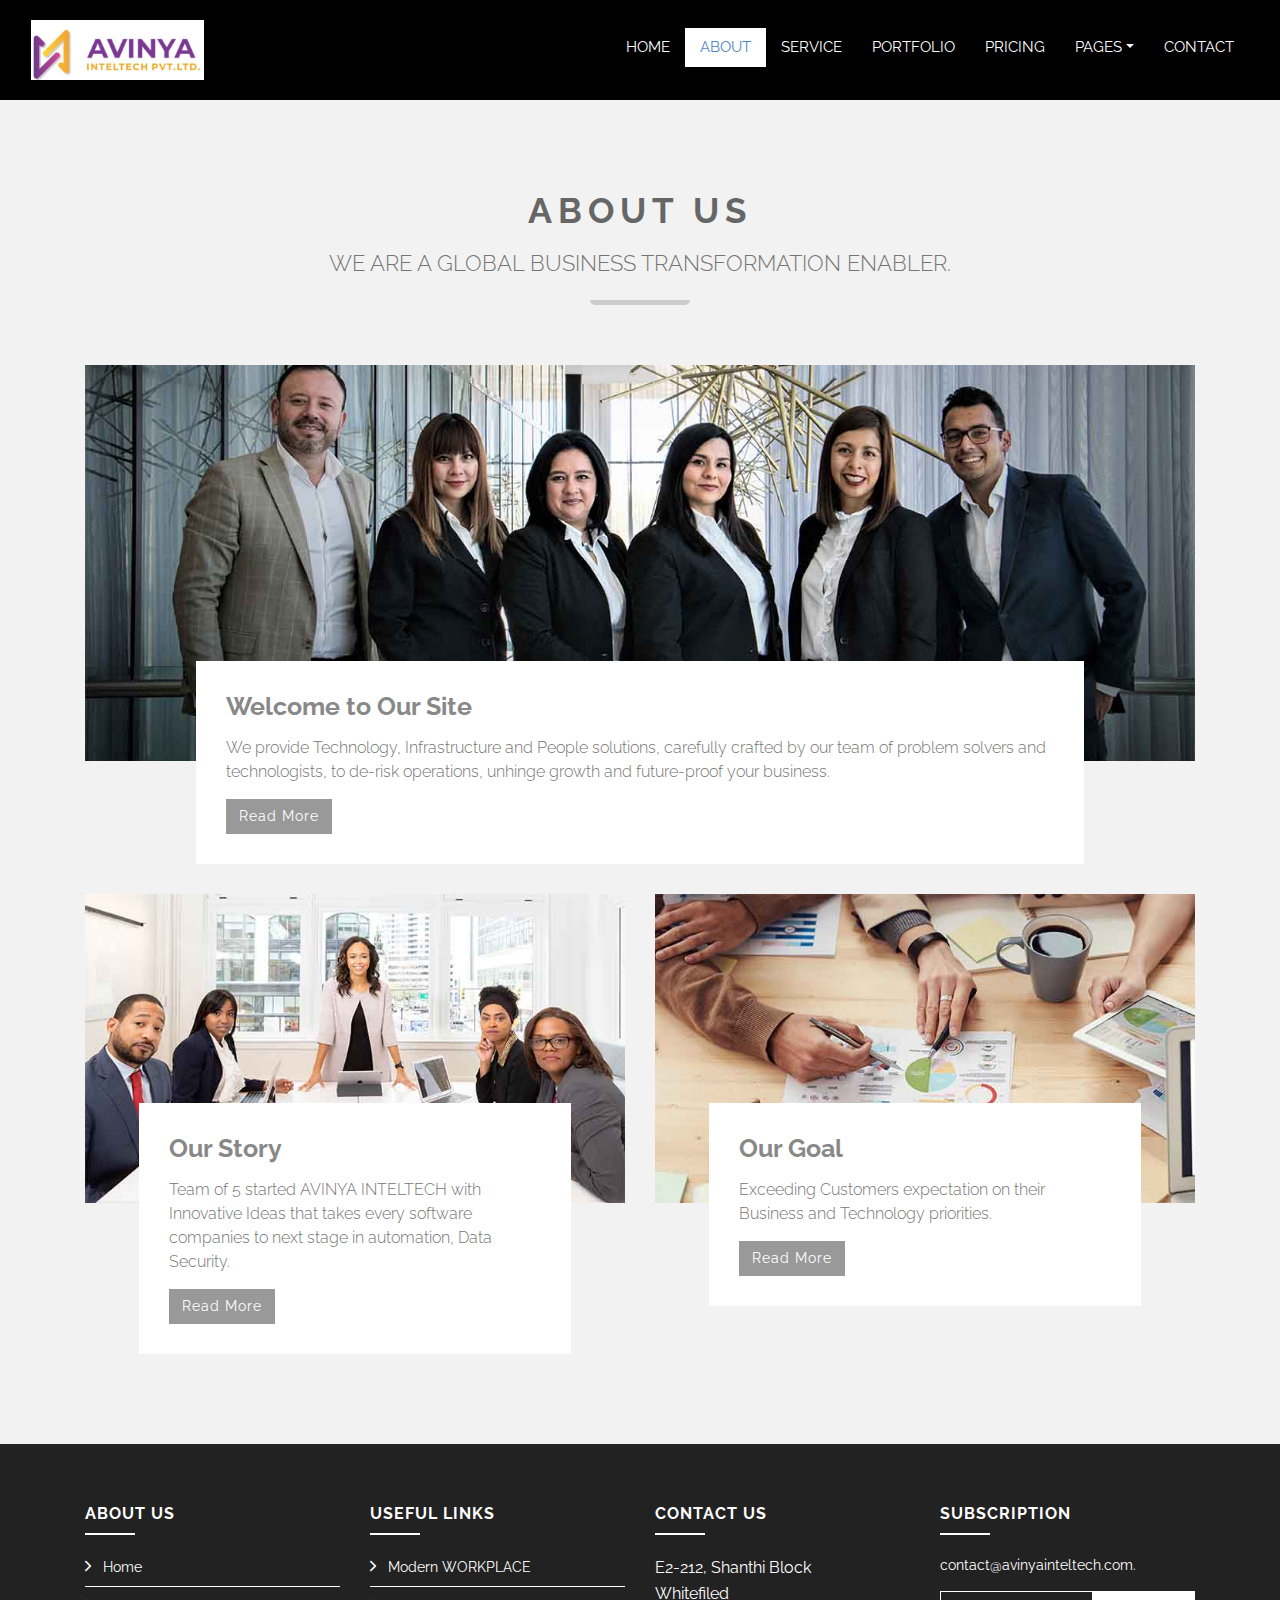
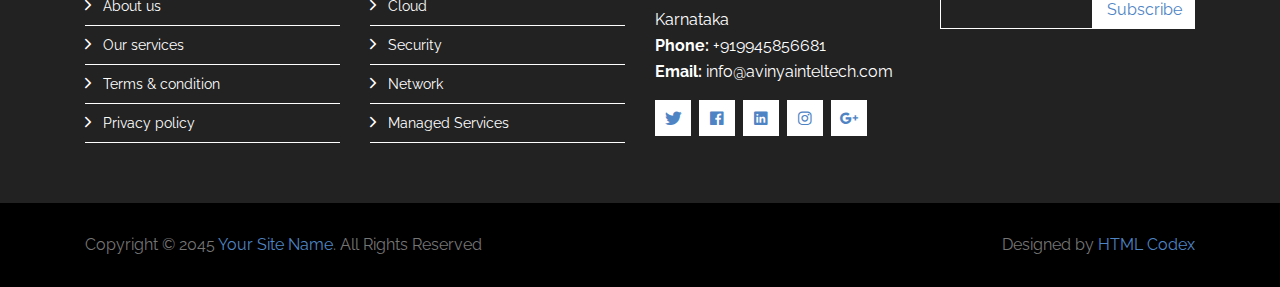
==== about.html @ 2a9d5f61 "added files" ====
<!DOCTYPE html>
<html lang="en">
    <head>
        <meta charset="utf-8">
        <title>IT Company Website Template</title>
        <meta content="width=device-width, initial-scale=1.0" name="viewport">
        <meta content="IT Company Website Template" name="keywords">
        <meta content="IT Company Website Template" name="description">

        <!-- Favicon -->
        <link href="img/favicon.ico" rel="icon">

        <!-- Google Font -->
        <link href="https://fonts.googleapis.com/css?family=Raleway:200,300,400,500,600,700,800,900&display=swap" rel="stylesheet"> 

        <!-- Libraries CSS -->
        <link href="lib/bootstrap/css/bootstrap.min.css" rel="stylesheet">
        <link href="lib/ionicons/css/ionicons.min.css" rel="stylesheet">
        <link href="lib/owlcarousel/assets/owl.carousel.min.css" rel="stylesheet">
        <link href="lib/lightbox/css/lightbox.min.css" rel="stylesheet">

        <!-- Main Stylesheet -->
        <link href="css/style.css" rel="stylesheet">
    </head>

    <body>
        <!-- Nav Start -->
        <div id="nav">
            <div class="container-fluid">
                <nav class="navbar navbar-expand-md bg-dark navbar-dark">
                    <a href="index.html" class="navbar-brand">
                        <img src="img/logo.png" alt="Logo">
                    </a>
                    <button type="button" class="navbar-toggler" data-toggle="collapse" data-target="#navbarCollapse">
                        <span class="navbar-toggler-icon"></span>
                    </button>

                    <div class="collapse navbar-collapse justify-content-between" id="navbarCollapse">
                        <div class="navbar-nav ml-auto">
                            <a href="index.html" class="nav-item nav-link">Home</a>
                            <a href="about.html" class="nav-item nav-link active">About</a>
                            <a href="service.html" class="nav-item nav-link">Service</a>
                            <a href="portfolio.html" class="nav-item nav-link">Portfolio</a>
                            <a href="pricing.html" class="nav-item nav-link">Pricing</a>
                            <div class="nav-item dropdown">
                                <a href="#" class="nav-link dropdown-toggle" data-toggle="dropdown">Pages</a>
                                <div class="dropdown-menu">
                                    <a href="skill.html" class="dropdown-item">Skills</a>
                                    <a href="team.html" class="dropdown-item">Team Members</a>
                                    <a href="review.html" class="dropdown-item">Reviews</a>
                                    <a href="client.html" class="dropdown-item">Clients</a>
                                    <a href="single.html" class="dropdown-item">Single Page</a>
                                </div>
                            </div>
                            <a href="contact.html" class="nav-item nav-link">Contact</a>
                        </div>
                    </div>
                </nav>
            </div>
        </div>
        <!-- Nav End -->

        <!-- About Start-->
        <div class="about mt-100">
            <div class="container">
                <div class="section-header">
                    <h2>About Us</h2>
                    <p>
                        WE ARE A GLOBAL BUSINESS TRANSFORMATION ENABLER.
                    </p>
                </div>
                
                <div class="row align-items-center">
                    <div class="col-md-12">
                        <div class="about-img">
                            <img src="img/about.jpg" alt="" class="img-fluid">
                        </div>
                        <div class="about-content">
                            <h2>Welcome to Our Site</h2>
                            <p>
                                We provide Technology, Infrastructure and People solutions, carefully crafted by our team of problem solvers and technologists, to de-risk operations, unhinge growth and future-proof	your business.
                            </p>
                            <a class="btn" href="#">Read More</a>
                        </div>
                    </div>
                </div>

                <div class="row">
                    <div class="col-md-6">
                        <div class="about-img">
                            <img src="img/about-story.jpg" alt="" class="img-fluid">
                        </div>
                        <div class="about-content">
                            <h2>Our Story</h2>
                            <p>
                                Team of 5 started AVINYA INTELTECH with Innovative Ideas that takes every software companies to next stage in automation, Data Security.

                            </p>
                            <a class="btn" href="#">Read More</a>
                        </div>
                    </div>
                    <div class="col-md-6">
                        <div class="about-img">
                            <img src="img/about-goal.jpg" alt="" class="img-fluid">
                        </div>
                        <div class="about-content">
                            <h2>Our Goal</h2>
                            <p>
                                Exceeding Customers expectation on their Business and Technology priorities.
                            </p>
                            <a class="btn" href="#">Read More</a>
                        </div>
                    </div>
                </div>
            </div>
        </div>
        <!-- About End -->

        <!-- Footer Start -->
        <div class="footer">
            <div class="footer-top">
                <div class="container">
                    <div class="row">
                        <div class="col-lg-3 col-md-6 footer-links">
                            <h4>About Us</h4>
                            <ul>
                                <li><i class="ion-ios-arrow-forward"></i> <a href="#">Home</a></li>
                                <li><i class="ion-ios-arrow-forward"></i> <a href="#">About us</a></li>
                                <li><i class="ion-ios-arrow-forward"></i> <a href="#">Our services</a></li>
                                <li><i class="ion-ios-arrow-forward"></i> <a href="#">Terms & condition</a></li>
                                <li><i class="ion-ios-arrow-forward"></i> <a href="#">Privacy policy</a></li>
                            </ul>
                        </div>

                        <div class="col-lg-3 col-md-6 footer-links">
                            <h4>Useful Links</h4>
                            <ul>
                                <li><i class="ion-ios-arrow-forward"></i> <a href="#">Modern WORKPLACE</a></li>
                                <li><i class="ion-ios-arrow-forward"></i> <a href="#">Cloud</a></li>
                                <li><i class="ion-ios-arrow-forward"></i> <a href="#">Security</a></li>
                                <li><i class="ion-ios-arrow-forward"></i> <a href="#">Network</a></li>
                                <li><i class="ion-ios-arrow-forward"></i> <a href="#">Managed Services</a></li>
                            </ul>
                        </div>

                        <div class="col-lg-3 col-md-6 footer-contact">
                            <h4>Contact Us</h4>
                            <p>
                                E2-212, Shanthi Block<br>
                                Whitefiled<br>
                                Karnataka <br>
                                <strong>Phone:</strong> +919945856681<br>
                                <strong>Email:</strong> info@avinyainteltech.com<br>
                            </p>

                            <div class="social-links">
                                <a href="#"><i class="ion-logo-twitter"></i></a>
                                <a href="#"><i class="ion-logo-facebook"></i></a>
                                <a href="#"><i class="ion-logo-linkedin"></i></a>
                                <a href="#"><i class="ion-logo-instagram"></i></a>
                                <a href="#"><i class="ion-logo-googleplus"></i></a>
                            </div>

                        </div>

                        <div class="col-lg-3 col-md-6 footer-newsletter">
                            <h4>Subscription</h4>
                            <p>contact@avinyainteltech.com.</p>
                            <form action="" method="post">
                                <input type="email" name="email"><input type="submit"  value="Subscribe">
                            </form>
                        </div>

                    </div>
                </div>
            </div>

            <div class="container">
                <div class="row align-items-center">
                    <div class="col-md-6 copyright">
                        Copyright &copy; 2045 <a href="">Your Site Name</a>. All Rights Reserved
                    </div>
                    <div class="col-md-6 credit">
						<!--/*** This template is free as long as you keep the footer author’s credit link/attribution link/backlink. If you'd like to use the template without the footer author’s credit link/attribution link/backlink, you can purchase the Credit Removal License from "https://htmlcodex.com/credit-removal". Thank you for your support. ***/-->
                        Designed by <a href="https://htmlcodex.com">HTML Codex</a>
                    </div>
                </div>
            </div>
        </div>
        <!-- Footer End -->

        <a href="#" class="back-to-top"><i class="ion-ios-arrow-up"></i></a>

        <!-- Libraries JS -->
        <script src="lib/jquery/jquery.min.js"></script>
        <script src="lib/jquery/jquery-migrate.min.js"></script>
        <script src="lib/bootstrap/js/bootstrap.bundle.min.js"></script>
        <script src="lib/easing/easing.min.js"></script>
        <script src="lib/waypoints/waypoints.min.js"></script>
        <script src="lib/counterup/counterup.min.js"></script>
        <script src="lib/owlcarousel/owl.carousel.min.js"></script>
        <script src="lib/lightbox/js/lightbox.min.js"></script>

        <!-- Main Javascript -->
        <script src="js/main.js"></script>

    </body>
</html>
---- css/style.css ----
/**************************************/
/************ General CSS *************/
/**************************************/
body {
    color: #757575;
    font-family: 'Raleway', sans-serif;
    background: #ffffff;
}

a {
    color: #4F84C4;
    transition: 0.3s;
}

a:hover,
a:active,
a:focus {
    color: #666666;
    outline: none;
    text-decoration: none;
}

p {
    color: #757575;
    padding: 0;
    margin: 0 0 15px 0;
}

h1,
h2,
h3,
h4,
h5,
h6 {
    font-weight: 700;
    color: #888888;
    margin: 0 0 15px 0;
    padding: 0;
}

h4,
h5,
h6 {
    font-weight: 400;
}

.mt-100 {
    margin-top: 100px;
}



/**************************************/
/********** Back to Top CSS ***********/
/**************************************/
.back-to-top {
    position: fixed;
    display: none;
    background: #4F84C4;
    color: #ffffff;
    width: 45px;
    height: 45px;
    text-align: center;
    line-height: 1;
    font-size: 44px;
    right: 15px;
    bottom: 15px;
    transition: background 0.3s;
    z-index: 9;
}

.back-to-top i {
    color: #ffffff;
}



/**************************************/
/************** Nav CSS ***************/
/**************************************/
#nav {
    position: fixed;
    top: 0;
    width: 100%;
    height: 100px;
    padding: 20px 0;
    z-index: 999;
}

#nav.nav-sticky {
    height: 70px;
    padding: 8px 0;
    box-shadow: 0 2px 5px rgba(0, 0, 0, .3);
    transition: all 0.3s;
}

#nav .navbar {
    height: 100%;
    background: transparent !important;
}

#nav .navbar-brand {
    padding: 0;
}

#nav .navbar-brand img {
    position: absolute;
    max-height: 60px;
    margin-top: -27px;
    transition: all .5s;
}

#nav.nav-sticky .navbar-brand img {
    position: absolute;
    max-height: 50px;
    margin-top: -25px;
    transition: all .5s;
}

#nav .nav-link,
#nav .nav-link:focus,
#nav .nav-link:hover,
#nav .nav-link.active {
    color: #ffffff;
}

#nav .nav-link:hover,
#nav .nav-link.active {
    color: #4F84C4;
    background: #ffffff;
    transition: none;
}

#nav .dropdown-menu {
    margin-top: 0;
    border: 0;
    border-radius: 0;
    background: #f8f9fa;
}

@media (min-width: 768px) {
    #nav,
    #nav .navbar {
        background: rgba(0, 0, 0, 1) !important;
    }
    
    #nav a.nav-link {
        padding: 8px 15px;
        font-size: 15px;
        text-transform: uppercase;
    }
}

@media (max-width: 768px) {   
    #nav,
    #nav .navbar {
        background: rgba(0, 0, 0, 1) !important;
    }
    
    #nav a.nav-link {
        padding: 5px;
    }
    
    #nav .dropdown-menu {
        box-shadow: none;
    }
    
    #nav .container-fluid {
        padding: 0;
    }
}



/**************************************/
/************* Header CSS *************/
/**************************************/
.header {
    position: relative;
    width: 100%;
    background: #ffffff;
    margin-top: 100px;
}

.header .carousel-item {
    position: relative;
    width: 100%;
    overflow: hidden;
}

.header .carousel-img {
    text-align: center;
}

.header .carousel-img img {
    max-width: 100%;
    max-height: 100%;
}

.header .carousel-content {
    padding: 30px;
    text-align: center;
}

.header .carousel-content h2 {
    color: #4F84C4;
    font-size: 45px;
    font-weight: 700;
    letter-spacing: 3px;
    text-transform: capitalize;
}

.header .carousel-content p {
    color: #353535;
    font-size: 22px;
    font-weight: 500;
    letter-spacing: 1px;
    margin-bottom: 25px;
}

.header .carousel-content .btn {
    padding: 12px 30px;
    color: #ffffff;
    border-radius: 0;
    background: #4F84C4;
}

.header .carousel-content .btn:hover {
    background: #888888;
}

.carousel-control-next i,
.carousel-control-prev i {
    color: #888888;
    font-size: 45px;
}

.carousel-indicators li {
    width: 20px;
    height: 0px;
    background: #888888;
}



/**************************************/
/******** Section Header CSS **********/
/**************************************/
.section-header {
    position: relative;
    max-width: 700px;
    margin: 0 auto 60px auto;
    padding-bottom: 25px;
}

.section-header h2 {
    color: #666666;
    font-size: 35px;
    font-weight: 700;
    text-transform: uppercase;
    letter-spacing: 6px;
    text-align: center;
}

.section-header::after {
    content: '';
    position: absolute;
    display: inline-block;
    width: 100px;
    height: 5px;
    background: #cccccc;
    border-radius: 0 0 5px 5px;
    bottom: 0;
    left: calc(50% - 50px);
}

.section-header p {
    font-size: 22px;
    font-weight: 300;
    text-align: center;
    margin: 0;
}



/**************************************/
/********* About + Single CSS *********/
/**************************************/
.about,
.single {
    position: relative;
    padding: 90px 0 60px 0;
    background: #f2f2f2;
}

.about .col-md-12,
.about .col-md-6,
.single .col-md-12,
.single .col-md-6 {
    margin-bottom: 30px;
}

.about .about-img,
.single .single-img {
    position: relative;
    overflow: hidden;
}

.about .about-img img,
.single .single-img img {
    width: 100%;
}

.about .about-content,
.single .single-content {
    position: relative;
    width: 80%;
    margin: -100px auto 0 auto;
    padding: 30px;
    background: #ffffff;
}

.about .about-content h2,
.single .single-content h2 {
    font-size: 25px;
    font-weight: 700;
}

.about .about-content p,
.single .single-content p {
    font-size: 16px;
    font-weight: 300;
}

.about .btn,
.single .btn {
    font-size: 14px;
    letter-spacing: 1px;
    color: #ffffff;
    background: #999999;
    border-radius: 0;
}

.about .btn:hover,
.single .btn:hover {
    background: #4F84C4;
}



/**************************************/
/************ Services CSS ************/
/**************************************/
.service {
    background: #ffffff;
    padding: 90px 0 60px 0;
    text-align: center;
}

.service .service-item {
    position: relative;
    width: 100%;
    text-align: center;
    margin-bottom: 30px;
}

.service .service-icon {
    position: relative;
    width: 100%;
    padding: 30px 15px;
    background: #4F84C4;
}

.service .service-icon i {
    font-size: 90px;
    line-height: 0;
    color: #ffffff;
}

.service .service-detail {
    position: relative;
    width: 100%;
    padding: 30px 15px;
    background: #f2f2f2;
}

.service .service-detail h4,
.service .service-detail h4 a {
    font-size: 18px;
    font-weight: 700;
    line-height: 24px;
    letter-spacing: 1px;
    text-transform: capitalize;
}

.service .service-detail p {
    margin: 0;
}



/**************************************/
/********* Call To Action CSS *********/
/**************************************/
.call-to-action {
    position: relative;
    padding: 90px 0;
    background: #4F84C4;
}

.call-to-action .container {
    max-width: 700px;
}

.call-to-action .section-header h2 {
    color: #ffffff;
}

.call-to-action .section-header::before {
    background: #ffffff;
}

.call-to-action .section-header p {
    color: #ffffff;
}

.call-to-action .btn {
    padding: 15px 30px;
    color: #4F84C4;
    font-weight: 700;
    font-size: 18px;
    letter-spacing: 1px;
    text-transform: uppercase;
    background: #ffffff;
    border-radius: 0;
    transition: 0.3s;
}

.call-to-action .btn:hover {
    color: #ffffff;
    background: #353535;
}



/**************************************/
/************* Pricing CSS ************/
/**************************************/
.pricing {
    background: #f2f2f2;
    padding: 90px 0 60px 0;
}

.pricing .price-content {
    position: relative;
    background: #ffffff;
    text-align: center;
    margin-bottom: 30px;
}

.pricing .price-plan {
    display: block;
    background: #353535;
    margin: 0 0 30px;
    padding: 20px 0;
}

.pricing .price-plan i {
    color: #ffffff;
    font-size: 60px;
    line-height: 80px;
}

.pricing .price-title {
    display: block;
    color: #ffffff;
    font-size: 30px;
    letter-spacing: 2px;
    margin-bottom: 10px;
}

.pricing .price-amount {
    position: relative;
    font-family: 'Arial, Helvetica', sans-serif;
    color: #ffffff;
    font-size: 60px;
    font-weight: 900;
    margin: 0;
    text-transform: uppercase;
}

.pricing .price-amount span {
    color: #ffffff;
    font-size: 22px;
    font-weight: 400;
    text-transform: lowercase;
}

.pricing .price-amount span:first-child {
    position: relative;
    top: -27px;
    left: -5px;
}

.pricing .price-date {
    color: #ffffff;
    font-size: 12px;
    margin-top: 5px;
    text-transform: uppercase;
    margin-bottom:0;
}

.pricing .price-details {
    font-size: 16px;
    list-style: none;
    text-align: left;
}

.pricing .price-details li {
    padding: 5px 0;
}

.pricing .price-details li i.ion-md-checkmark {
    color: #4F84C4;
    margin-right: 8px;
}

.pricing .price-details li i.ion-md-close {
    color: #ea4335;
    margin-right: 10px;
}

.pricing .btn {
    color: #ffffff;
    padding: 10px 30px;
    text-transform: uppercase;
    border: none;
    border-radius: 0;
}

.pricing .price-btn {
    margin-top: 10px;
    margin-bottom: 30px;
    background: #353535;
    color: #ffffff;
}

.pricing .price-btn:hover {
    background: #4F84C4;
}

.pricing .features-price-btn {
    background: #4F84C4;
}

.pricing .features-price-btn:hover {
    background: #353535;
}

.pricing .features-price .price-plan {
    background: #4F84C4;
}

.pricing .features-price .price-plan p{
    color:#FFFFFF;
}

.pricing .features-price .price-plan .price-amount, 
.pricing .features-price .price-plan .price-amount span {
    color: #ffffff;
}

.pricing .features-price .price-plan .price-title {
    color:#ffffff;
}



/**************************************/
/*********** Our Skills CSS ***********/
/**************************************/
.skills {
    position: relative;
    padding: 90px 0 60px 0;
}

.skills .skill-item {
    position: relative;
    width: 100%;
    margin-bottom: 30px;
}

.skills .skill-item h3 {
    font-size: 22px;
    font-weight: 700;
    color: #666666;
    margin-bottom: 15px;
}

.skills .skill-name {
    position: relative;
    width: 100%;
}

.skills .skill-name p {
    display: inline-block;
    margin-bottom: 5px;
    font-size: 16px;
    font-weight: 400;
}

.skills .skill-name p:last-child {
    float: right;
}

.skills .progress {
    margin-bottom: 15px;
    border-radius: 0;
}

.skills .progress .progress-bar {
    background: #4F84C4;
    border-radius: 0;
}



/**************************************/
/************ Counters CSS ************/
/**************************************/
.counters {
    position: relative;
    width: 100%;
    padding: 90px 0;
    background: #4F84C4;
}

.counters i {
    display: inline-block;
    font-size: 90px;
    line-height: 0;
    color: #ffffff;
    margin-bottom: 10px;
}

.counters h2 {
    font-family: 'Arial, Helvetica', sans-serif;
    font-size: 60px;
    font-weight: 900;
    letter-spacing: 5px;
    color: #ffffff;
}

.counters p {
    font-size: 22px;
    color: #ffffff;
}



/**************************************/
/************ Portfolio CSS ***********/
/**************************************/
.portfolio {
    position: relative;
    padding: 90px 0 60px 0;
    background: #f2f2f2;
}

.portfolio .portfolio-item {
    margin-bottom: 30px;
    overflow: hidden;
}

.portfolio .portfolio-item .portfolio-img {
    position: relative;
    background: #000000;
    overflow: hidden;
    
}

.portfolio .portfolio-item .link-preview,
.portfolio .portfolio-item .link-details {
    position: absolute;
    display: inline-block;
    padding: 5px 0;
    line-height: 1;
    text-align: center;
    width: 45px;
    height: 35px;
    background: #4F84C4;
    border: 1px solid #ffffff;
    transition: 0.3s;
    opacity: 0;
}

.portfolio .portfolio-item .link-preview i,
.portfolio .portfolio-item .link-details i {
    font-size: 22px;
    color: #ffffff;
}

.portfolio .portfolio-item .link-preview:hover,
.portfolio .portfolio-item .link-details:hover {
    background: #ffffff;
    border: 1px solid #4F84C4;
}

.portfolio .portfolio-item .link-preview:hover i,
.portfolio .portfolio-item .link-details:hover i {
    color: #353535;
}

.portfolio .portfolio-item .link-preview {
    left: 0;
    top: calc(50% - 18px);
}

.portfolio .portfolio-item .link-details {
    right: 0;
    top: calc(50% - 18px);
}

.portfolio .portfolio-item:hover .link-preview {
    opacity: 1;
    left: calc(50% - 50px);
}

.portfolio .portfolio-item:hover .link-details {
    opacity: 1;
    right: calc(50% - 50px);
}

.portfolio .portfolio-item .portfolio-info {
    position: relative;
    width: 100%;
    padding: 30px 15px;
    text-align: center;
    background: #ffffff;
}

.portfolio .portfolio-item .portfolio-info h3 {
    font-size: 18px;
    font-weight: 700;
    margin-bottom: 10px;
}

.portfolio .portfolio-item .portfolio-info p {
    margin: 0;
    font-size: 14px;
    font-weight: 300;
    text-transform: uppercase;
}



/**************************************/
/************** Team CSS **************/
/**************************************/
.team {
    position: relative;
    padding: 90px 0;
    background: #ffffff;
}

.team .team-item {
    margin-bottom: 30px;
    overflow: hidden;
}

.team .team-item .team-img {
    position: relative;
    background: #000000;
    overflow: hidden;
    
}

.team .team-item .team-social {
    position: absolute;
    display: block;
    text-align: center;
    width: 100%;
    height: 35px;
    top: 0;
    left: 0;
    transition: 0.3s;
    opacity: 0;
}

.team .team-item .team-social a {
    display: inline-block;
    padding: 5px 0;
    line-height: 1;
    text-align: center;
    width: 35px;
    height: 35px;
    background: #4F84C4;
    border: 1px solid #ffffff;
}

.team .team-item .team-social a i {
    font-size: 22px;
    color: #ffffff;
}

.team .team-item .team-social a:hover {
    background: #ffffff;
    border: 1px solid #4F84C4;
}

.team .team-item .team-social a:hover i {
    color: #353535;
}

.team .team-item:hover .team-social {
    opacity: 1;
    top: calc(50% - 18px);
}

.team .team-item .team-info {
    position: relative;
    width: 100%;
    padding: 30px 15px;
    text-align: center;
    background: #f2f2f2;
}

.team .team-item .team-info h3 {
    font-size: 18px;
    font-weight: 700;
    margin-bottom: 10px;
}

.team .team-item .team-info p {
    margin: 0;
    font-size: 14px;
    font-weight: 300;
    text-transform: uppercase;
}



/**************************************/
/*********** Testimonials CSS *********/
/**************************************/
.testimonials {
    position: relative;
    padding: 90px 0 60px 0;
    background: #f2f2f2;
}

.testimonials .testimonial-item {
    position: relative;
    margin: 0 15px 30px 15px;
    background: #ffffff;
}

.testimonials .testimonial-img {
    position: relative;
    background: #800080;
    overflow: hidden;
}

.testimonials .testimonial-text {
    position: relative;
    width: 100%;
    padding: 30px 15px;
    text-align: center;
    background: #ffffff;
}

.testimonials .testimonial-text h3 {
    font-size: 18px;
    font-weight: 700;
    margin-bottom: 10px;
}

.testimonials .testimonial-text h4 {
    font-size: 12px;
    font-weight: 300;
    text-transform: uppercase;
}

.testimonials .testimonial-text p {
    margin: 0;
    font-size: 16px;
    font-weight: 300;
}

.testimonials .owl-nav,
.testimonials .owl-dots {
    margin-top: 5px;
    text-align: center;
}

.testimonials .owl-dot {
    display: inline-block;
    margin: 0 5px;
    width: 12px;
    height: 12px;
    border-radius: 50%;
    background-color: #dddddd;
}

.testimonials .owl-dot.active {
    background-color: #4F84C4;
}

@media (max-width: 575px) {
    .testimonials .testimonial-text {
        padding: 25px;
    }
}



/**************************************/
/************* Clients CSS ************/
/**************************************/
.clients {
    position: relative;
    padding: 90px 0;
}

.clients .section-header p {
    padding-bottom: 10px;
}

.clients img {
    max-width: 100%;
    opacity: 1;
    transition: 0.3s;
    padding: 15px 0;
}

.clients img:hover {
    opacity: .5;
}

.clients .owl-nav,
.clients .owl-dots {
    margin-top: 5px;
    text-align: center;
}

.clients .owl-dot {
    display: inline-block;
    margin: 0 5px;
    width: 12px;
    height: 12px;
    border-radius: 50%;
    background-color: #ddd;
}

.clients .owl-dot.active {
    background-color: #4F84C4;
}



/**************************************/
/************* Contact CSS ************/
/**************************************/
.contact {
    position: relative;
    padding: 90px 0;
    background: #f2f2f2;
}

.contact .container {
    max-width: 900px;
}

.contact .container .col-md-6 {
    padding: 0;
    background: #ffffff;
}

.contact .form {
    background: #ffffff;
    padding: 30px;
    color: #353535;
}

.contact .form input,
.contact .form textarea {
    padding: 10px 0;
    border-color: #dddddd transparent #dddddd transparent;
    border-radius: 0;
    box-shadow: none;
    font-size: 15px;
}

.contact .form input:focus,
.contact .form textarea:focus {
    border-color: #4F84C4 transparent #4F84C4 transparent;
}

.contact .form button[type="submit"] {
    color: #ffffff;
    background: #888888;
    border-radius: 0;
}

.contact .form button[type="submit"]:hover {
    background: #4F84C4;
}

.contact .map {
    position: relative;
    background: #ffffff;
}

.contact .map iframe {
    width: 100%;
    height: 375px;
    margin-bottom: -7px;
}



/**************************************/
/************* Footer CSS *************/
/**************************************/
.footer {
    position: relative;
    padding: 0 0 30px 0;
    background: #000000;
}

.footer .footer-top {
    background: #222222;
    padding: 60px 0 30px 0;
}

.footer .footer-top .footer-info,
.footer .footer-top .footer-links,
.footer .footer-top .footer-contact,
.footer .footer-top .footer-newsletter {
    margin-bottom: 30px;
}

.footer .footer-top .social-links a {
    font-size: 18px;
    display: inline-block;
    background: #ffffff;
    color: #4F84C4;
    line-height: 1;
    padding: 9px 0;
    margin-right: 4px;
    text-align: center;
    width: 36px;
    height: 36px;
    transition: 0.3s;
}

.footer .footer-top .social-links a:hover {
    background: #4F84C4;
    color: #ffffff;
}

.footer .footer-top h4 {
    font-size: 16px;
    font-weight: 700;
    color: #ffffff;
    text-transform: uppercase;
    position: relative;
    padding-bottom: 12px;
    margin-bottom: 20px;
    letter-spacing: 1px;
}

.footer .footer-top h4::before {
    content: '';
    position: absolute;
    left: 0;
    bottom: 0;
    height: 0;
    width: 50px;
    border-bottom: 2px solid #ffffff;
}

.footer .footer-top .footer-links ul {
    list-style: none;
    padding: 0;
    margin: 0;
}

.footer .footer-top .footer-links ul i {
    padding-right: 8px;
    color: #ffffff;
    font-size: 16px;
}

.footer .footer-top .footer-links ul li {
    border-bottom: 1px solid #ffffff;
    padding: 7px 0;
}

.footer .footer-top .footer-links ul li:first-child {
    padding-top: 0;
}

.footer .footer-top .footer-links ul a {
    font-size: 14px;
    color: #ffffff;
}

.footer .footer-top .footer-links ul a:hover {
    color: #4F84C4;
}

.footer .footer-top .footer-contact p {
    color: #ffffff;
    line-height: 26px;
}

.footer .footer-top .footer-newsletter input[type="email"] {
    padding: 6px 8px;
    width: 60%;
    border: 1px solid #ffffff;
    background: transparent;
    color: #ffffff;
}

.footer .footer-top .footer-newsletter input[type="submit"] {
    border: 0;
    width: 40%;
    padding: 6px 0;
    text-align: center;
    color: #4F84C4;
    border: 1px solid #ffffff;
    background: #ffffff;
    transition: 0.3s;
    cursor: pointer;
}

.footer .footer-top .footer-newsletter input[type="submit"]:hover {
    color: #ffffff;
    background: #4F84C4;
    border: 1px solid #4F84C4;
}

.footer .footer-top .footer-newsletter p {
    color: #ffffff;
    font-size: 14px;
}

.footer .credit,
.footer .copyright {
    text-align: center;
    padding-top: 30px;
}

@media (min-width: 768px) {
    .footer .credit {
        text-align: right;
    }
    
    .footer .copyright {
        text-align: left;
    }
}
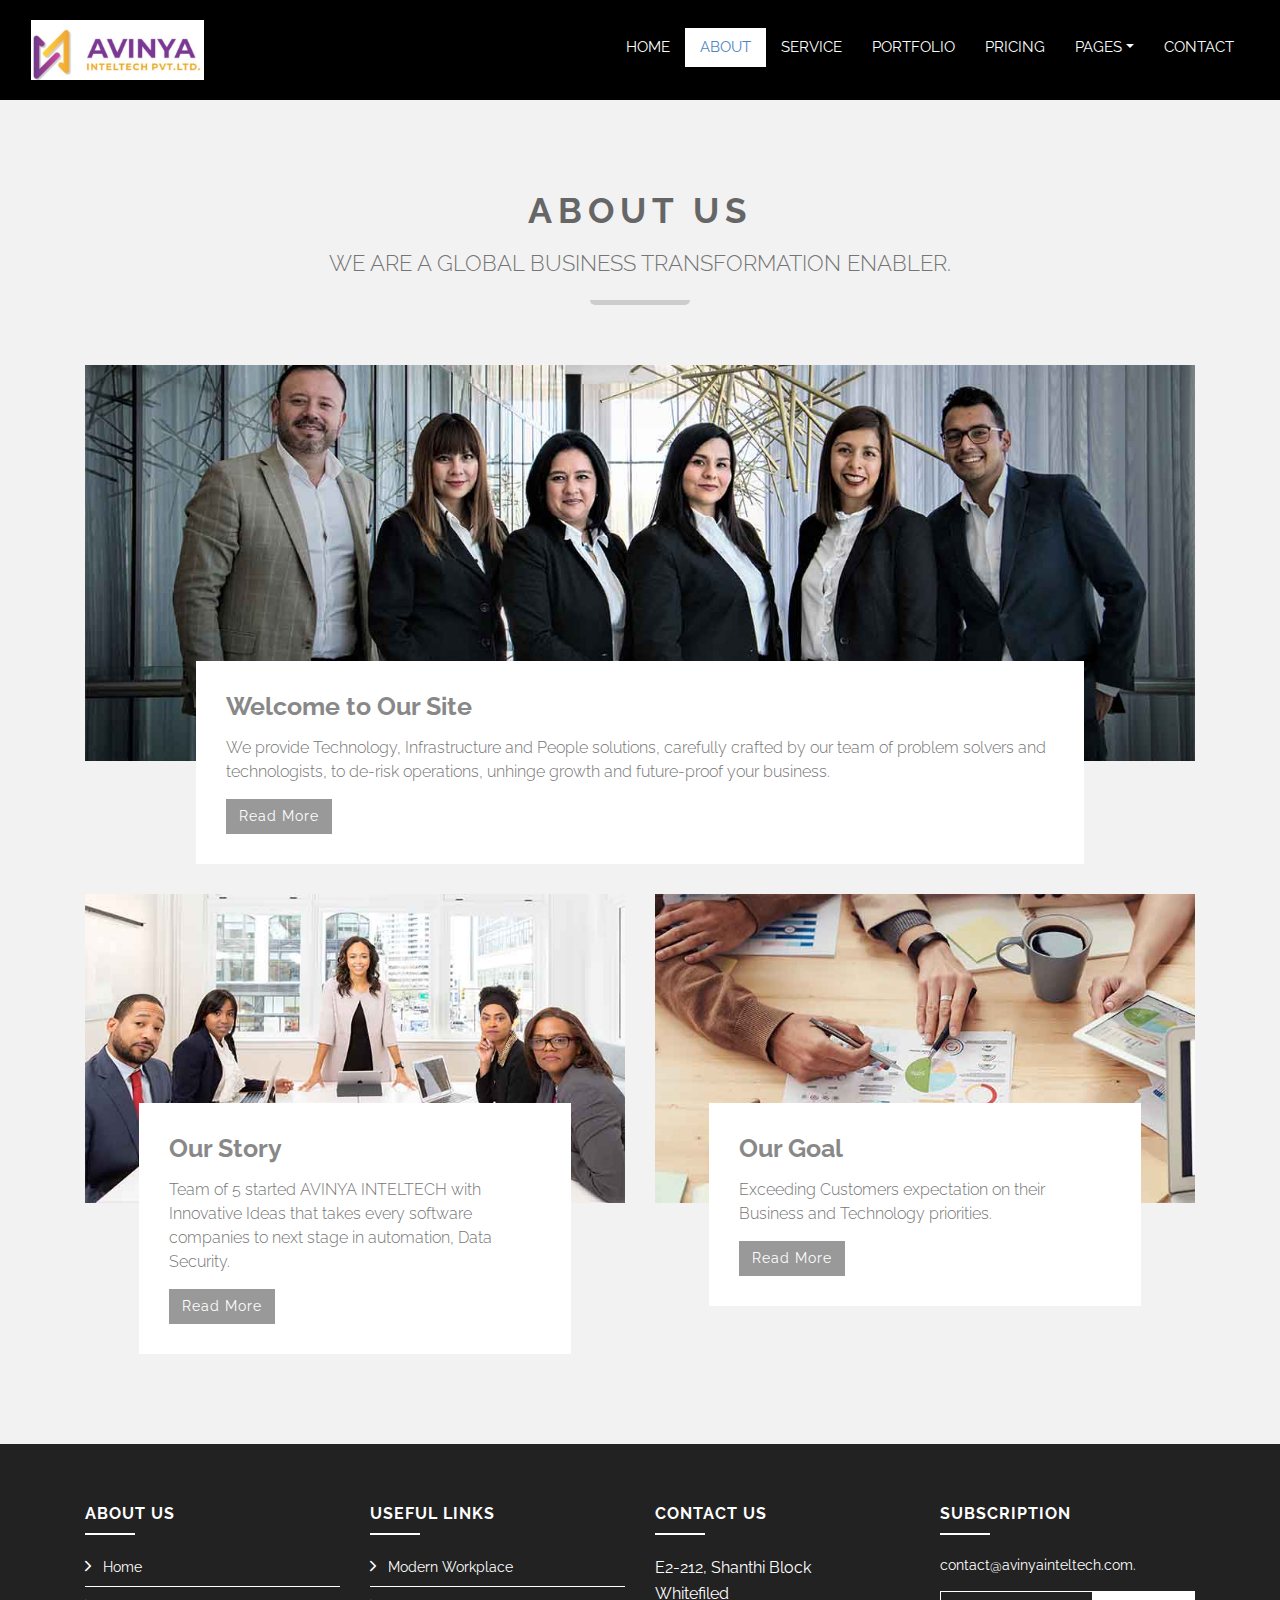
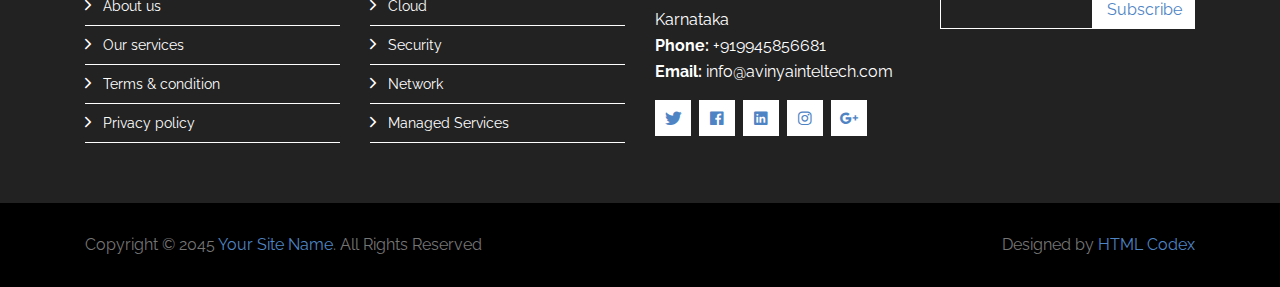
==== commit 35d626cd: "Update about.html" ====
--- a/about.html
+++ b/about.html
@@ -2,10 +2,10 @@
 <html lang="en">
     <head>
         <meta charset="utf-8">
-        <title>IT Company Website Template</title>
+        <title>AVINYA</title>
         <meta content="width=device-width, initial-scale=1.0" name="viewport">
-        <meta content="IT Company Website Template" name="keywords">
-        <meta content="IT Company Website Template" name="description">
+        <meta content="AVINYA" name="keywords">
+        <meta content="AVINYA" name="description">
 
         <!-- Favicon -->
         <link href="img/favicon.ico" rel="icon">
@@ -135,7 +135,7 @@
                         <div class="col-lg-3 col-md-6 footer-links">
                             <h4>Useful Links</h4>
                             <ul>
-                                <li><i class="ion-ios-arrow-forward"></i> <a href="#">Modern WORKPLACE</a></li>
+                                <li><i class="ion-ios-arrow-forward"></i> <a href="#">Modern Workplace</a></li>
                                 <li><i class="ion-ios-arrow-forward"></i> <a href="#">Cloud</a></li>
                                 <li><i class="ion-ios-arrow-forward"></i> <a href="#">Security</a></li>
                                 <li><i class="ion-ios-arrow-forward"></i> <a href="#">Network</a></li>
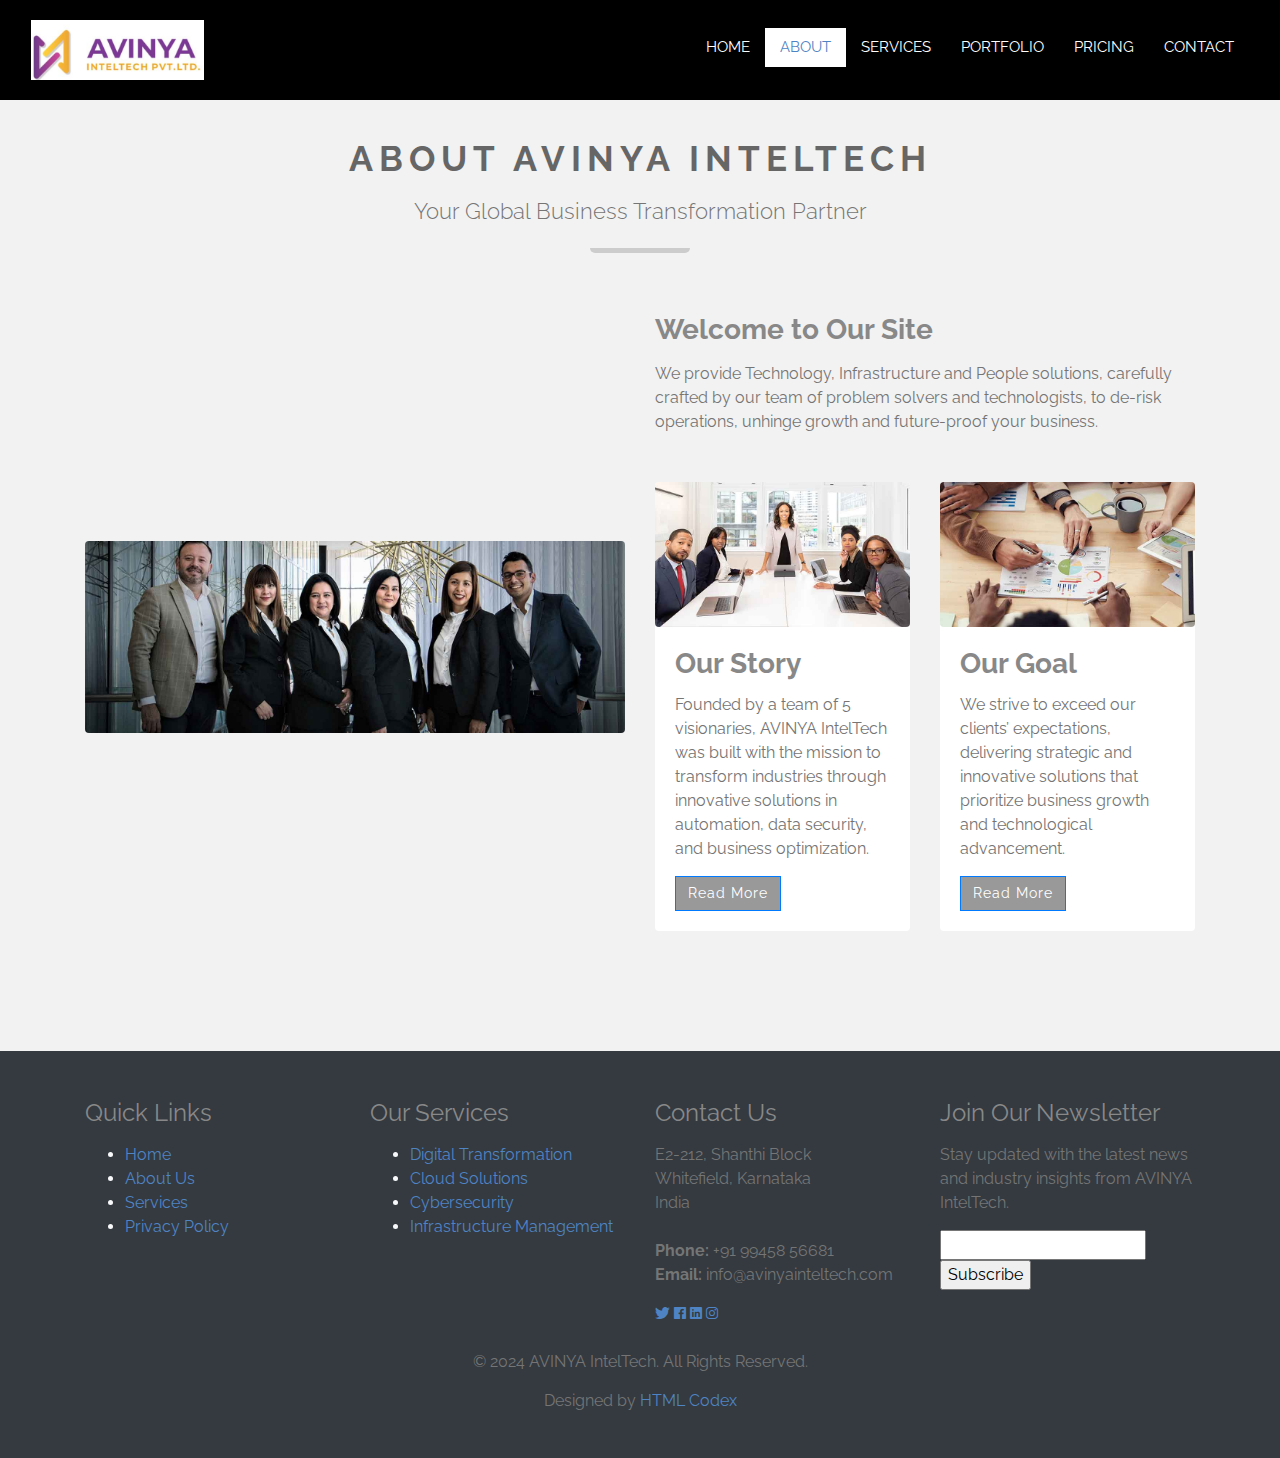
==== commit 0ff41599: "Update about.html" ====
--- a/about.html
+++ b/about.html
@@ -2,16 +2,16 @@
 <html lang="en">
     <head>
         <meta charset="utf-8">
-        <title>AVINYA</title>
+        <title>AVINYA IntelTech</title>
         <meta content="width=device-width, initial-scale=1.0" name="viewport">
-        <meta content="AVINYA" name="keywords">
-        <meta content="AVINYA" name="description">
+        <meta content="AVINYA IntelTech, Business Transformation, Automation" name="keywords">
+        <meta content="We provide cutting-edge solutions in technology, infrastructure, and business transformation." name="description">
 
         <!-- Favicon -->
         <link href="img/favicon.ico" rel="icon">
 
-        <!-- Google Font -->
-        <link href="https://fonts.googleapis.com/css?family=Raleway:200,300,400,500,600,700,800,900&display=swap" rel="stylesheet"> 
+        <!-- Google Fonts -->
+        <link href="https://fonts.googleapis.com/css2?family=Raleway:wght@300;400;600;700&display=swap" rel="stylesheet">
 
         <!-- Libraries CSS -->
         <link href="lib/bootstrap/css/bootstrap.min.css" rel="stylesheet">
@@ -24,185 +24,146 @@
     </head>
 
     <body>
-        <!-- Nav Start -->
+        <!-- Navigation Start -->
         <div id="nav">
             <div class="container-fluid">
-                <nav class="navbar navbar-expand-md bg-dark navbar-dark">
+                <nav class="navbar navbar-expand-md navbar-dark bg-dark">
                     <a href="index.html" class="navbar-brand">
-                        <img src="img/logo.png" alt="Logo">
+                        <img src="img/logo.png" alt="AVINYA IntelTech" class="logo">
                     </a>
-                    <button type="button" class="navbar-toggler" data-toggle="collapse" data-target="#navbarCollapse">
+                    <button class="navbar-toggler" type="button" data-toggle="collapse" data-target="#navbarCollapse">
                         <span class="navbar-toggler-icon"></span>
                     </button>
 
-                    <div class="collapse navbar-collapse justify-content-between" id="navbarCollapse">
-                        <div class="navbar-nav ml-auto">
-                            <a href="index.html" class="nav-item nav-link">Home</a>
-                            <a href="about.html" class="nav-item nav-link active">About</a>
-                            <a href="service.html" class="nav-item nav-link">Service</a>
-                            <a href="portfolio.html" class="nav-item nav-link">Portfolio</a>
-                            <a href="pricing.html" class="nav-item nav-link">Pricing</a>
-                            <div class="nav-item dropdown">
-                                <a href="#" class="nav-link dropdown-toggle" data-toggle="dropdown">Pages</a>
-                                <div class="dropdown-menu">
-                                    <a href="skill.html" class="dropdown-item">Skills</a>
-                                    <a href="team.html" class="dropdown-item">Team Members</a>
-                                    <a href="review.html" class="dropdown-item">Reviews</a>
-                                    <a href="client.html" class="dropdown-item">Clients</a>
-                                    <a href="single.html" class="dropdown-item">Single Page</a>
-                                </div>
-                            </div>
-                            <a href="contact.html" class="nav-item nav-link">Contact</a>
-                        </div>
+                    <div class="collapse navbar-collapse justify-content-end" id="navbarCollapse">
+                        <ul class="navbar-nav">
+                            <li class="nav-item"><a href="index.html" class="nav-link">Home</a></li>
+                            <li class="nav-item"><a href="about.html" class="nav-link active">About</a></li>
+                            <li class="nav-item"><a href="services.html" class="nav-link">Services</a></li>
+                            <li class="nav-item"><a href="portfolio.html" class="nav-link">Portfolio</a></li>
+                            <li class="nav-item"><a href="pricing.html" class="nav-link">Pricing</a></li>
+                            <li class="nav-item"><a href="contact.html" class="nav-link">Contact</a></li>
+                        </ul>
                     </div>
                 </nav>
             </div>
         </div>
-        <!-- Nav End -->
+        <!-- Navigation End -->
 
-        <!-- About Start-->
-        <div class="about mt-100">
+        <!-- About Section Start -->
+        <section id="about" class="about mt-5">
             <div class="container">
-                <div class="section-header">
-                    <h2>About Us</h2>
-                    <p>
-                        WE ARE A GLOBAL BUSINESS TRANSFORMATION ENABLER.
-                    </p>
+                <div class="section-header text-center">
+                    <h2 class="section-title">About AVINYA IntelTech</h2>
+                    <p>Your Global Business Transformation Partner</p>
                 </div>
-                
+
                 <div class="row align-items-center">
-                    <div class="col-md-12">
-                        <div class="about-img">
-                            <img src="img/about.jpg" alt="" class="img-fluid">
-                        </div>
-                        <div class="about-content">
-                            <h2>Welcome to Our Site</h2>
-                            <p>
-                                We provide Technology, Infrastructure and People solutions, carefully crafted by our team of problem solvers and technologists, to de-risk operations, unhinge growth and future-proof	your business.
-                            </p>
-                            <a class="btn" href="#">Read More</a>
+                    <div class="col-md-6">
+                        <img src="img/about.jpg" alt="About Us" class="img-fluid rounded">
+                    </div>
+                    <div class="col-md-6">
+                        <h3>Welcome to Our Site</h3>
+                        <p>
+                             We provide Technology, Infrastructure and People solutions, carefully crafted by our team of problem solvers and technologists, to de-risk operations, unhinge growth and future-proof	your business.
+
+            <div class="row mt-5">
+                <div class="col-md-6">
+                    <div class="card border-0">
+                        <img src="img/about-story.jpg" class="card-img-top img-fluid rounded" alt="Our Story">
+                        <div class="card-body">
+                            <h3 class="card-title">Our Story</h3>
+                            <p class="card-text">Founded by a team of 5 visionaries, AVINYA IntelTech was built with the mission to transform industries through innovative solutions in automation, data security, and business optimization.</p>
+                            <a class="btn btn-outline-primary" href="#">Read More</a>
                         </div>
                     </div>
                 </div>
-
-                <div class="row">
-                    <div class="col-md-6">
-                        <div class="about-img">
-                            <img src="img/about-story.jpg" alt="" class="img-fluid">
-                        </div>
-                        <div class="about-content">
-                            <h2>Our Story</h2>
-                            <p>
-                                Team of 5 started AVINYA INTELTECH with Innovative Ideas that takes every software companies to next stage in automation, Data Security.
-
-                            </p>
-                            <a class="btn" href="#">Read More</a>
-                        </div>
-                    </div>
-                    <div class="col-md-6">
-                        <div class="about-img">
-                            <img src="img/about-goal.jpg" alt="" class="img-fluid">
-                        </div>
-                        <div class="about-content">
-                            <h2>Our Goal</h2>
-                            <p>
-                                Exceeding Customers expectation on their Business and Technology priorities.
-                            </p>
-                            <a class="btn" href="#">Read More</a>
+                <div class="col-md-6">
+                    <div class="card border-0">
+                        <img src="img/about-goal.jpg" class="card-img-top img-fluid rounded" alt="Our Goal">
+                        <div class="card-body">
+                            <h3 class="card-title">Our Goal</h3>
+                            <p class="card-text">We strive to exceed our clients’ expectations, delivering strategic and innovative solutions that prioritize business growth and technological advancement.</p>
+                            <a class="btn btn-outline-primary" href="#">Read More</a>
                         </div>
                     </div>
                 </div>
             </div>
         </div>
-        <!-- About End -->
+    </section>
+    <!-- About Section End -->
 
-        <!-- Footer Start -->
-        <div class="footer">
-            <div class="footer-top">
-                <div class="container">
-                    <div class="row">
-                        <div class="col-lg-3 col-md-6 footer-links">
-                            <h4>About Us</h4>
-                            <ul>
-                                <li><i class="ion-ios-arrow-forward"></i> <a href="#">Home</a></li>
-                                <li><i class="ion-ios-arrow-forward"></i> <a href="#">About us</a></li>
-                                <li><i class="ion-ios-arrow-forward"></i> <a href="#">Our services</a></li>
-                                <li><i class="ion-ios-arrow-forward"></i> <a href="#">Terms & condition</a></li>
-                                <li><i class="ion-ios-arrow-forward"></i> <a href="#">Privacy policy</a></li>
-                            </ul>
-                        </div>
+    <!-- Footer Start -->
+    <footer class="footer bg-dark text-light pt-5">
+        <div class="container">
+            <div class="row">
+                <div class="col-lg-3 col-md-6 footer-links">
+                    <h4>Quick Links</h4>
+                    <ul>
+                        <li><a href="#">Home</a></li>
+                        <li><a href="#">About Us</a></li>
+                        <li><a href="#">Services</a></li>
+                        <li><a href="#">Privacy Policy</a></li>
+                    </ul>
+                </div>
 
-                        <div class="col-lg-3 col-md-6 footer-links">
-                            <h4>Useful Links</h4>
-                            <ul>
-                                <li><i class="ion-ios-arrow-forward"></i> <a href="#">Modern Workplace</a></li>
-                                <li><i class="ion-ios-arrow-forward"></i> <a href="#">Cloud</a></li>
-                                <li><i class="ion-ios-arrow-forward"></i> <a href="#">Security</a></li>
-                                <li><i class="ion-ios-arrow-forward"></i> <a href="#">Network</a></li>
-                                <li><i class="ion-ios-arrow-forward"></i> <a href="#">Managed Services</a></li>
-                            </ul>
-                        </div>
+                <div class="col-lg-3 col-md-6 footer-links">
+                    <h4>Our Services</h4>
+                    <ul>
+                        <li><a href="#">Digital Transformation</a></li>
+                        <li><a href="#">Cloud Solutions</a></li>
+                        <li><a href="#">Cybersecurity</a></li>
+                        <li><a href="#">Infrastructure Management</a></li>
+                    </ul>
+                </div>
 
-                        <div class="col-lg-3 col-md-6 footer-contact">
-                            <h4>Contact Us</h4>
-                            <p>
-                                E2-212, Shanthi Block<br>
-                                Whitefiled<br>
-                                Karnataka <br>
-                                <strong>Phone:</strong> +919945856681<br>
-                                <strong>Email:</strong> info@avinyainteltech.com<br>
-                            </p>
+                <div class="col-lg-3 col-md-6 footer-contact">
+                    <h4>Contact Us</h4>
+                    <p>
+                        E2-212, Shanthi Block<br>
+                        Whitefield, Karnataka<br>
+                        India<br><br>
+                        <strong>Phone:</strong> +91 99458 56681<br>
+                        <strong>Email:</strong> info@avinyainteltech.com<br>
+                    </p>
 
-                            <div class="social-links">
-                                <a href="#"><i class="ion-logo-twitter"></i></a>
-                                <a href="#"><i class="ion-logo-facebook"></i></a>
-                                <a href="#"><i class="ion-logo-linkedin"></i></a>
-                                <a href="#"><i class="ion-logo-instagram"></i></a>
-                                <a href="#"><i class="ion-logo-googleplus"></i></a>
-                            </div>
-
-                        </div>
-
-                        <div class="col-lg-3 col-md-6 footer-newsletter">
-                            <h4>Subscription</h4>
-                            <p>contact@avinyainteltech.com.</p>
-                            <form action="" method="post">
-                                <input type="email" name="email"><input type="submit"  value="Subscribe">
-                            </form>
-                        </div>
-
+                    <div class="social-links">
+                        <a href="#" class="twitter"><i class="ion-logo-twitter"></i></a>
+                        <a href="#" class="facebook"><i class="ion-logo-facebook"></i></a>
+                        <a href="#" class="linkedin"><i class="ion-logo-linkedin"></i></a>
+                        <a href="#" class="instagram"><i class="ion-logo-instagram"></i></a>
                     </div>
                 </div>
-            </div>
 
-            <div class="container">
-                <div class="row align-items-center">
-                    <div class="col-md-6 copyright">
-                        Copyright &copy; 2045 <a href="">Your Site Name</a>. All Rights Reserved
-                    </div>
-                    <div class="col-md-6 credit">
-						<!--/*** This template is free as long as you keep the footer author’s credit link/attribution link/backlink. If you'd like to use the template without the footer author’s credit link/attribution link/backlink, you can purchase the Credit Removal License from "https://htmlcodex.com/credit-removal". Thank you for your support. ***/-->
-                        Designed by <a href="https://htmlcodex.com">HTML Codex</a>
-                    </div>
+                <div class="col-lg-3 col-md-6 footer-newsletter">
+                    <h4>Join Our Newsletter</h4>
+                    <p>Stay updated with the latest news and industry insights from AVINYA IntelTech.</p>
+                    <form action="" method="post">
+                        <input type="email" name="email"><input type="submit" value="Subscribe">
+                    </form>
                 </div>
             </div>
         </div>
-        <!-- Footer End -->
 
-        <a href="#" class="back-to-top"><i class="ion-ios-arrow-up"></i></a>
+        <div class="container text-center mt-4">
+            <p>&copy; 2024 AVINYA IntelTech. All Rights Reserved.</p>
+            <p>Designed by <a href="https://htmlcodex.com">HTML Codex</a></p>
+        </div>
+    </footer>
+    <!-- Footer End -->
 
-        <!-- Libraries JS -->
-        <script src="lib/jquery/jquery.min.js"></script>
-        <script src="lib/jquery/jquery-migrate.min.js"></script>
-        <script src="lib/bootstrap/js/bootstrap.bundle.min.js"></script>
-        <script src="lib/easing/easing.min.js"></script>
-        <script src="lib/waypoints/waypoints.min.js"></script>
-        <script src="lib/counterup/counterup.min.js"></script>
-        <script src="lib/owlcarousel/owl.carousel.min.js"></script>
-        <script src="lib/lightbox/js/lightbox.min.js"></script>
+    <a href="#" class="back-to-top"><i class="ion-ios-arrow-up"></i></a>
 
-        <!-- Main Javascript -->
-        <script src="js/main.js"></script>
+    <!-- Libraries JS -->
+    <script src="lib/jquery/jquery.min.js"></script>
+    <script src="lib/jquery/jquery-migrate.min.js"></script>
+    <script src="lib/bootstrap/js/bootstrap.bundle.min.js"></script>
+    <script src="lib/easing/easing.min.js"></script>
+    <script src="lib/waypoints/waypoints.min.js"></script>
+    <script src="lib/counterup/counterup.min.js"></script>
+    <script src="lib/owlcarousel/owl.carousel.min.js"></script>
+    <script src="lib/lightbox/js/lightbox.min.js"></script>
 
-    </body>
-</html>
+    <!-- Main Javascript -->
+    <script src="js/main.js"></script>
+</body>
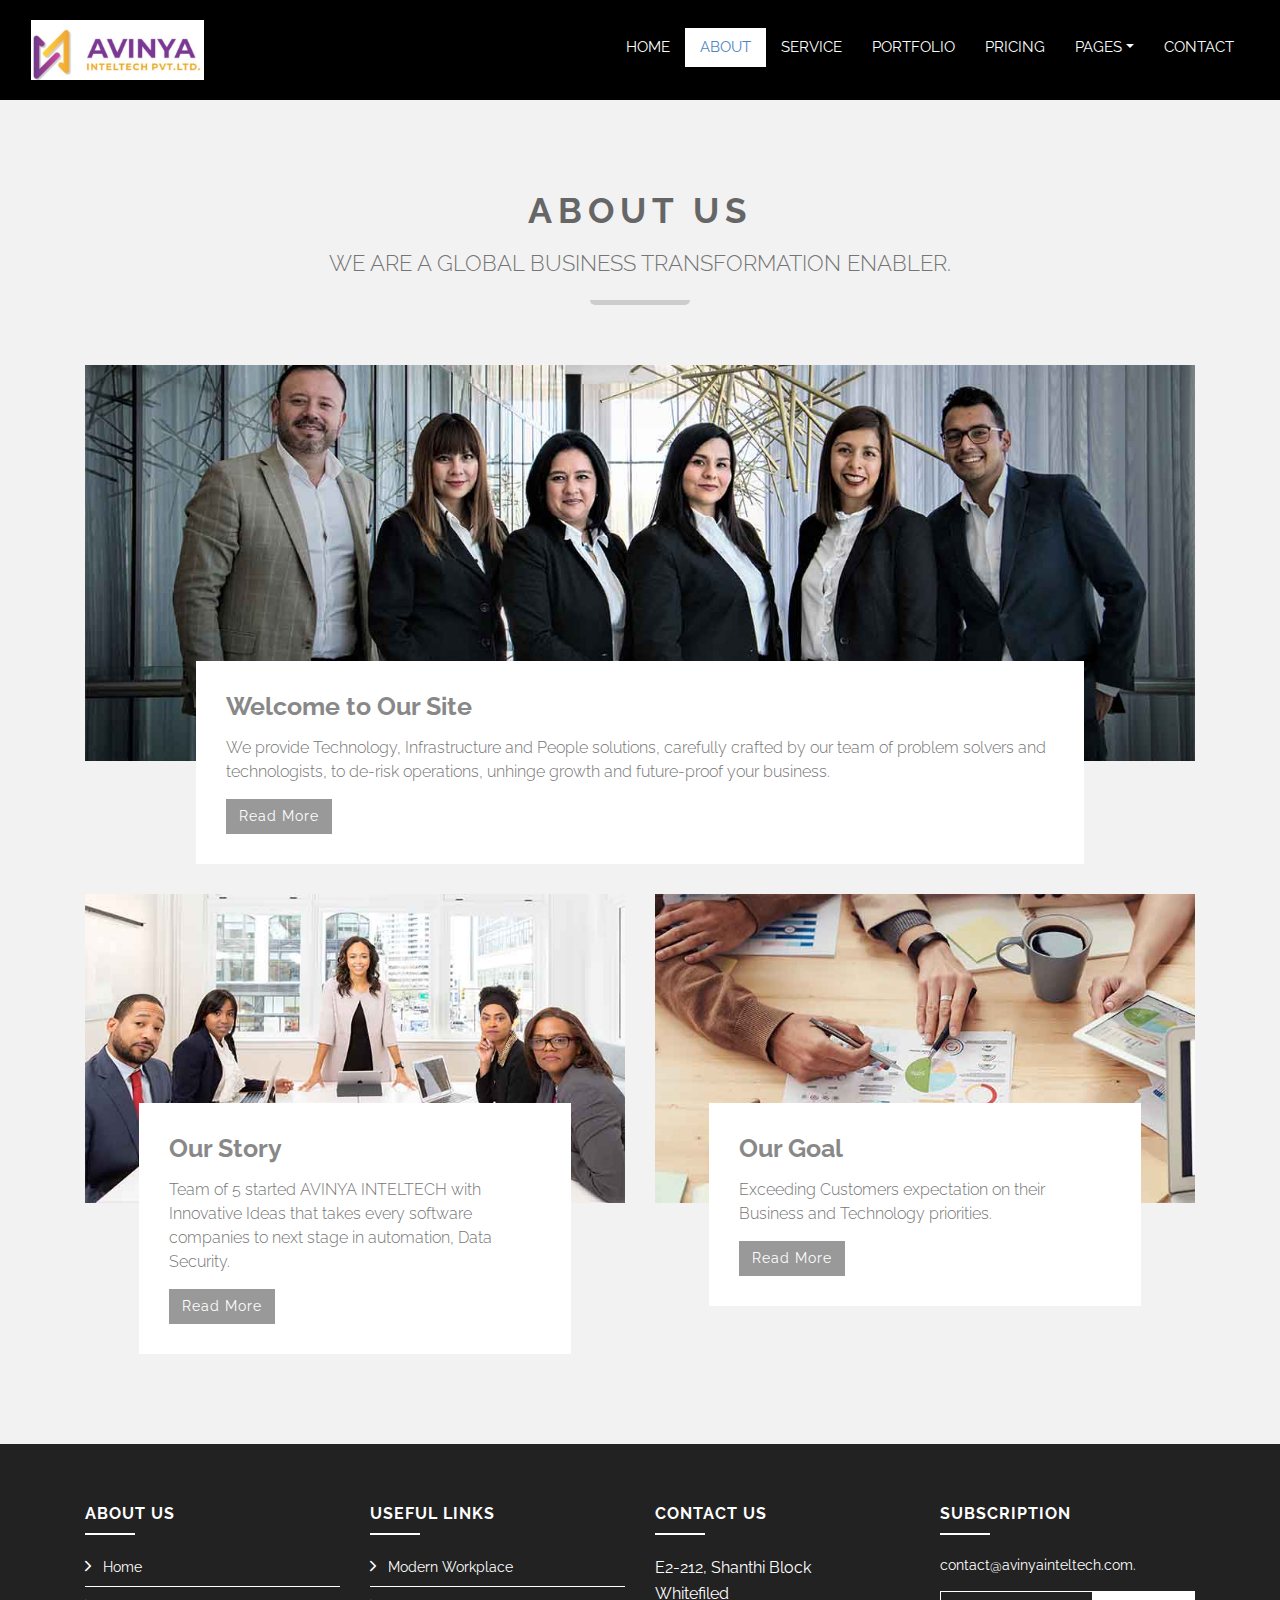
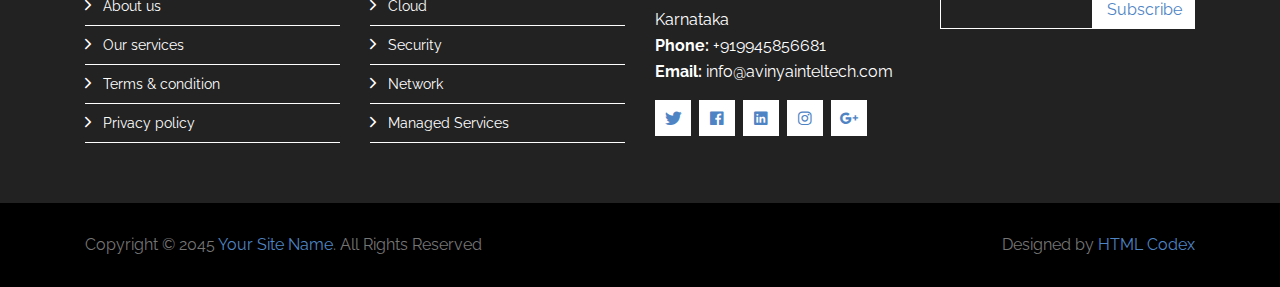
==== commit 043b4fdd: "Update about.html" ====
--- a/about.html
+++ b/about.html
@@ -2,16 +2,16 @@
 <html lang="en">
     <head>
         <meta charset="utf-8">
-        <title>AVINYA IntelTech</title>
+        <title>AVINYA</title>
         <meta content="width=device-width, initial-scale=1.0" name="viewport">
-        <meta content="AVINYA IntelTech, Business Transformation, Automation" name="keywords">
-        <meta content="We provide cutting-edge solutions in technology, infrastructure, and business transformation." name="description">
+        <meta content="AVINYA" name="keywords">
+        <meta content="AVINYA" name="description">
 
         <!-- Favicon -->
         <link href="img/favicon.ico" rel="icon">
 
-        <!-- Google Fonts -->
-        <link href="https://fonts.googleapis.com/css2?family=Raleway:wght@300;400;600;700&display=swap" rel="stylesheet">
+        <!-- Google Font -->
+        <link href="https://fonts.googleapis.com/css?family=Raleway:200,300,400,500,600,700,800,900&display=swap" rel="stylesheet"> 
 
         <!-- Libraries CSS -->
         <link href="lib/bootstrap/css/bootstrap.min.css" rel="stylesheet">
@@ -24,146 +24,185 @@
     </head>
 
     <body>
-        <!-- Navigation Start -->
+        <!-- Nav Start -->
         <div id="nav">
             <div class="container-fluid">
-                <nav class="navbar navbar-expand-md navbar-dark bg-dark">
+                <nav class="navbar navbar-expand-md bg-dark navbar-dark">
                     <a href="index.html" class="navbar-brand">
-                        <img src="img/logo.png" alt="AVINYA IntelTech" class="logo">
+                        <img src="img/logo.png" alt="Logo">
                     </a>
-                    <button class="navbar-toggler" type="button" data-toggle="collapse" data-target="#navbarCollapse">
+                    <button type="button" class="navbar-toggler" data-toggle="collapse" data-target="#navbarCollapse">
                         <span class="navbar-toggler-icon"></span>
                     </button>
 
-                    <div class="collapse navbar-collapse justify-content-end" id="navbarCollapse">
-                        <ul class="navbar-nav">
-                            <li class="nav-item"><a href="index.html" class="nav-link">Home</a></li>
-                            <li class="nav-item"><a href="about.html" class="nav-link active">About</a></li>
-                            <li class="nav-item"><a href="services.html" class="nav-link">Services</a></li>
-                            <li class="nav-item"><a href="portfolio.html" class="nav-link">Portfolio</a></li>
-                            <li class="nav-item"><a href="pricing.html" class="nav-link">Pricing</a></li>
-                            <li class="nav-item"><a href="contact.html" class="nav-link">Contact</a></li>
-                        </ul>
+                    <div class="collapse navbar-collapse justify-content-between" id="navbarCollapse">
+                        <div class="navbar-nav ml-auto">
+                            <a href="index.html" class="nav-item nav-link">Home</a>
+                            <a href="about.html" class="nav-item nav-link active">About</a>
+                            <a href="service.html" class="nav-item nav-link">Service</a>
+                            <a href="portfolio.html" class="nav-item nav-link">Portfolio</a>
+                            <a href="pricing.html" class="nav-item nav-link">Pricing</a>
+                            <div class="nav-item dropdown">
+                                <a href="#" class="nav-link dropdown-toggle" data-toggle="dropdown">Pages</a>
+                                <div class="dropdown-menu">
+                                    <a href="skill.html" class="dropdown-item">Skills</a>
+                                    <a href="team.html" class="dropdown-item">Team Members</a>
+                                    <a href="review.html" class="dropdown-item">Reviews</a>
+                                    <a href="client.html" class="dropdown-item">Clients</a>
+                                    <a href="single.html" class="dropdown-item">Single Page</a>
+                                </div>
+                            </div>
+                            <a href="contact.html" class="nav-item nav-link">Contact</a>
+                        </div>
                     </div>
                 </nav>
             </div>
         </div>
-        <!-- Navigation End -->
-
-        <!-- About Section Start -->
-        <section id="about" class="about mt-5">
+        <!-- Nav End -->
+
+        <!-- About Start-->
+        <div class="about mt-100">
             <div class="container">
-                <div class="section-header text-center">
-                    <h2 class="section-title">About AVINYA IntelTech</h2>
-                    <p>Your Global Business Transformation Partner</p>
-                </div>
-
+                <div class="section-header">
+                    <h2>About Us</h2>
+                    <p>
+                        WE ARE A GLOBAL BUSINESS TRANSFORMATION ENABLER.
+                    </p>
+                </div>
+                
                 <div class="row align-items-center">
+                    <div class="col-md-12">
+                        <div class="about-img">
+                            <img src="img/about.jpg" alt="" class="img-fluid">
+                        </div>
+                        <div class="about-content">
+                            <h2>Welcome to Our Site</h2>
+                            <p>
+                                We provide Technology, Infrastructure and People solutions, carefully crafted by our team of problem solvers and technologists, to de-risk operations, unhinge growth and future-proof	your business.
+                            </p>
+                            <a class="btn" href="#">Read More</a>
+                        </div>
+                    </div>
+                </div>
+
+                <div class="row">
                     <div class="col-md-6">
-                        <img src="img/about.jpg" alt="About Us" class="img-fluid rounded">
+                        <div class="about-img">
+                            <img src="img/about-story.jpg" alt="" class="img-fluid">
+                        </div>
+                        <div class="about-content">
+                            <h2>Our Story</h2>
+                            <p>
+                                Team of 5 started AVINYA INTELTECH with Innovative Ideas that takes every software companies to next stage in automation, Data Security.
+
+                            </p>
+                            <a class="btn" href="#">Read More</a>
+                        </div>
                     </div>
                     <div class="col-md-6">
-                        <h3>Welcome to Our Site</h3>
-                        <p>
-                             We provide Technology, Infrastructure and People solutions, carefully crafted by our team of problem solvers and technologists, to de-risk operations, unhinge growth and future-proof	your business.
-
-            <div class="row mt-5">
-                <div class="col-md-6">
-                    <div class="card border-0">
-                        <img src="img/about-story.jpg" class="card-img-top img-fluid rounded" alt="Our Story">
-                        <div class="card-body">
-                            <h3 class="card-title">Our Story</h3>
-                            <p class="card-text">Founded by a team of 5 visionaries, AVINYA IntelTech was built with the mission to transform industries through innovative solutions in automation, data security, and business optimization.</p>
-                            <a class="btn btn-outline-primary" href="#">Read More</a>
-                        </div>
-                    </div>
-                </div>
-                <div class="col-md-6">
-                    <div class="card border-0">
-                        <img src="img/about-goal.jpg" class="card-img-top img-fluid rounded" alt="Our Goal">
-                        <div class="card-body">
-                            <h3 class="card-title">Our Goal</h3>
-                            <p class="card-text">We strive to exceed our clients’ expectations, delivering strategic and innovative solutions that prioritize business growth and technological advancement.</p>
-                            <a class="btn btn-outline-primary" href="#">Read More</a>
+                        <div class="about-img">
+                            <img src="img/about-goal.jpg" alt="" class="img-fluid">
+                        </div>
+                        <div class="about-content">
+                            <h2>Our Goal</h2>
+                            <p>
+                                Exceeding Customers expectation on their Business and Technology priorities.
+                            </p>
+                            <a class="btn" href="#">Read More</a>
                         </div>
                     </div>
                 </div>
             </div>
         </div>
-    </section>
-    <!-- About Section End -->
-
-    <!-- Footer Start -->
-    <footer class="footer bg-dark text-light pt-5">
-        <div class="container">
-            <div class="row">
-                <div class="col-lg-3 col-md-6 footer-links">
-                    <h4>Quick Links</h4>
-                    <ul>
-                        <li><a href="#">Home</a></li>
-                        <li><a href="#">About Us</a></li>
-                        <li><a href="#">Services</a></li>
-                        <li><a href="#">Privacy Policy</a></li>
-                    </ul>
-                </div>
-
-                <div class="col-lg-3 col-md-6 footer-links">
-                    <h4>Our Services</h4>
-                    <ul>
-                        <li><a href="#">Digital Transformation</a></li>
-                        <li><a href="#">Cloud Solutions</a></li>
-                        <li><a href="#">Cybersecurity</a></li>
-                        <li><a href="#">Infrastructure Management</a></li>
-                    </ul>
-                </div>
-
-                <div class="col-lg-3 col-md-6 footer-contact">
-                    <h4>Contact Us</h4>
-                    <p>
-                        E2-212, Shanthi Block<br>
-                        Whitefield, Karnataka<br>
-                        India<br><br>
-                        <strong>Phone:</strong> +91 99458 56681<br>
-                        <strong>Email:</strong> info@avinyainteltech.com<br>
-                    </p>
-
-                    <div class="social-links">
-                        <a href="#" class="twitter"><i class="ion-logo-twitter"></i></a>
-                        <a href="#" class="facebook"><i class="ion-logo-facebook"></i></a>
-                        <a href="#" class="linkedin"><i class="ion-logo-linkedin"></i></a>
-                        <a href="#" class="instagram"><i class="ion-logo-instagram"></i></a>
-                    </div>
-                </div>
-
-                <div class="col-lg-3 col-md-6 footer-newsletter">
-                    <h4>Join Our Newsletter</h4>
-                    <p>Stay updated with the latest news and industry insights from AVINYA IntelTech.</p>
-                    <form action="" method="post">
-                        <input type="email" name="email"><input type="submit" value="Subscribe">
-                    </form>
+        <!-- About End -->
+
+        <!-- Footer Start -->
+        <div class="footer">
+            <div class="footer-top">
+                <div class="container">
+                    <div class="row">
+                        <div class="col-lg-3 col-md-6 footer-links">
+                            <h4>About Us</h4>
+                            <ul>
+                                <li><i class="ion-ios-arrow-forward"></i> <a href="#">Home</a></li>
+                                <li><i class="ion-ios-arrow-forward"></i> <a href="#">About us</a></li>
+                                <li><i class="ion-ios-arrow-forward"></i> <a href="#">Our services</a></li>
+                                <li><i class="ion-ios-arrow-forward"></i> <a href="#">Terms & condition</a></li>
+                                <li><i class="ion-ios-arrow-forward"></i> <a href="#">Privacy policy</a></li>
+                            </ul>
+                        </div>
+
+                        <div class="col-lg-3 col-md-6 footer-links">
+                            <h4>Useful Links</h4>
+                            <ul>
+                                <li><i class="ion-ios-arrow-forward"></i> <a href="#">Modern Workplace</a></li>
+                                <li><i class="ion-ios-arrow-forward"></i> <a href="#">Cloud</a></li>
+                                <li><i class="ion-ios-arrow-forward"></i> <a href="#">Security</a></li>
+                                <li><i class="ion-ios-arrow-forward"></i> <a href="#">Network</a></li>
+                                <li><i class="ion-ios-arrow-forward"></i> <a href="#">Managed Services</a></li>
+                            </ul>
+                        </div>
+
+                        <div class="col-lg-3 col-md-6 footer-contact">
+                            <h4>Contact Us</h4>
+                            <p>
+                                E2-212, Shanthi Block<br>
+                                Whitefiled<br>
+                                Karnataka <br>
+                                <strong>Phone:</strong> +919945856681<br>
+                                <strong>Email:</strong> info@avinyainteltech.com<br>
+                            </p>
+
+                            <div class="social-links">
+                                <a href="#"><i class="ion-logo-twitter"></i></a>
+                                <a href="#"><i class="ion-logo-facebook"></i></a>
+                                <a href="#"><i class="ion-logo-linkedin"></i></a>
+                                <a href="#"><i class="ion-logo-instagram"></i></a>
+                                <a href="#"><i class="ion-logo-googleplus"></i></a>
+                            </div>
+
+                        </div>
+
+                        <div class="col-lg-3 col-md-6 footer-newsletter">
+                            <h4>Subscription</h4>
+                            <p>contact@avinyainteltech.com.</p>
+                            <form action="" method="post">
+                                <input type="email" name="email"><input type="submit"  value="Subscribe">
+                            </form>
+                        </div>
+
+                    </div>
+                </div>
+            </div>
+
+            <div class="container">
+                <div class="row align-items-center">
+                    <div class="col-md-6 copyright">
+                        Copyright &copy; 2045 <a href="">Your Site Name</a>. All Rights Reserved
+                    </div>
+                    <div class="col-md-6 credit">
+						<!--/*** This template is free as long as you keep the footer author’s credit link/attribution link/backlink. If you'd like to use the template without the footer author’s credit link/attribution link/backlink, you can purchase the Credit Removal License from "https://htmlcodex.com/credit-removal". Thank you for your support. ***/-->
+                        Designed by <a href="https://htmlcodex.com">HTML Codex</a>
+                    </div>
                 </div>
             </div>
         </div>
-
-        <div class="container text-center mt-4">
-            <p>&copy; 2024 AVINYA IntelTech. All Rights Reserved.</p>
-            <p>Designed by <a href="https://htmlcodex.com">HTML Codex</a></p>
-        </div>
-    </footer>
-    <!-- Footer End -->
-
-    <a href="#" class="back-to-top"><i class="ion-ios-arrow-up"></i></a>
-
-    <!-- Libraries JS -->
-    <script src="lib/jquery/jquery.min.js"></script>
-    <script src="lib/jquery/jquery-migrate.min.js"></script>
-    <script src="lib/bootstrap/js/bootstrap.bundle.min.js"></script>
-    <script src="lib/easing/easing.min.js"></script>
-    <script src="lib/waypoints/waypoints.min.js"></script>
-    <script src="lib/counterup/counterup.min.js"></script>
-    <script src="lib/owlcarousel/owl.carousel.min.js"></script>
-    <script src="lib/lightbox/js/lightbox.min.js"></script>
-
-    <!-- Main Javascript -->
-    <script src="js/main.js"></script>
-</body>
+        <!-- Footer End -->
+
+        <a href="#" class="back-to-top"><i class="ion-ios-arrow-up"></i></a>
+
+        <!-- Libraries JS -->
+        <script src="lib/jquery/jquery.min.js"></script>
+        <script src="lib/jquery/jquery-migrate.min.js"></script>
+        <script src="lib/bootstrap/js/bootstrap.bundle.min.js"></script>
+        <script src="lib/easing/easing.min.js"></script>
+        <script src="lib/waypoints/waypoints.min.js"></script>
+        <script src="lib/counterup/counterup.min.js"></script>
+        <script src="lib/owlcarousel/owl.carousel.min.js"></script>
+        <script src="lib/lightbox/js/lightbox.min.js"></script>
+
+        <!-- Main Javascript -->
+        <script src="js/main.js"></script>
+
+    </body>
+</html>
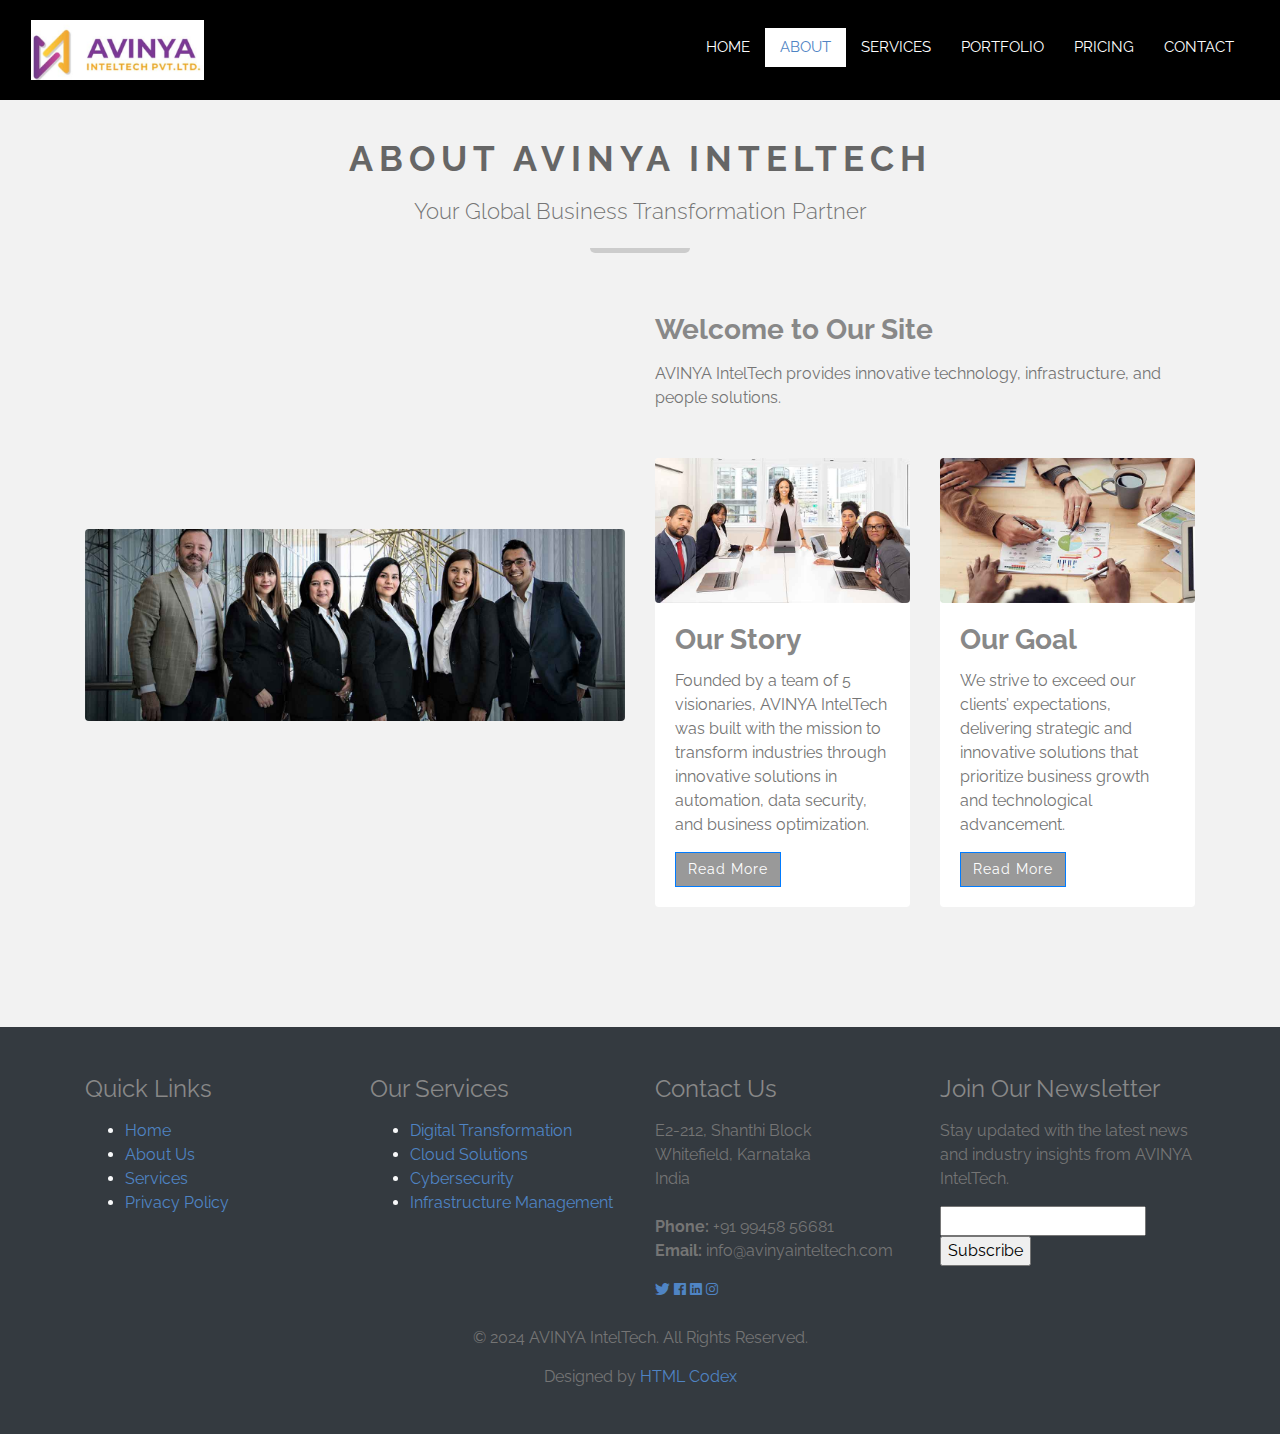
==== commit e330dee7: "Update about.html" ====
--- a/about.html
+++ b/about.html
@@ -2,16 +2,16 @@
 <html lang="en">
     <head>
         <meta charset="utf-8">
-        <title>AVINYA</title>
+        <title>AVINYA IntelTech</title>
         <meta content="width=device-width, initial-scale=1.0" name="viewport">
-        <meta content="AVINYA" name="keywords">
-        <meta content="AVINYA" name="description">
+        <meta content="AVINYA IntelTech, Business Transformation, Automation" name="keywords">
+        <meta content="We provide cutting-edge solutions in technology, infrastructure, and business transformation." name="description">
 
         <!-- Favicon -->
         <link href="img/favicon.ico" rel="icon">
 
-        <!-- Google Font -->
-        <link href="https://fonts.googleapis.com/css?family=Raleway:200,300,400,500,600,700,800,900&display=swap" rel="stylesheet"> 
+        <!-- Google Fonts -->
+        <link href="https://fonts.googleapis.com/css2?family=Raleway:wght@300;400;600;700&display=swap" rel="stylesheet">
 
         <!-- Libraries CSS -->
         <link href="lib/bootstrap/css/bootstrap.min.css" rel="stylesheet">
@@ -24,185 +24,146 @@
     </head>
 
     <body>
-        <!-- Nav Start -->
+        <!-- Navigation Start -->
         <div id="nav">
             <div class="container-fluid">
-                <nav class="navbar navbar-expand-md bg-dark navbar-dark">
+                <nav class="navbar navbar-expand-md navbar-dark bg-dark">
                     <a href="index.html" class="navbar-brand">
-                        <img src="img/logo.png" alt="Logo">
+                        <img src="img/logo.png" alt="AVINYA IntelTech" class="logo">
                     </a>
-                    <button type="button" class="navbar-toggler" data-toggle="collapse" data-target="#navbarCollapse">
+                    <button class="navbar-toggler" type="button" data-toggle="collapse" data-target="#navbarCollapse">
                         <span class="navbar-toggler-icon"></span>
                     </button>
 
-                    <div class="collapse navbar-collapse justify-content-between" id="navbarCollapse">
-                        <div class="navbar-nav ml-auto">
-                            <a href="index.html" class="nav-item nav-link">Home</a>
-                            <a href="about.html" class="nav-item nav-link active">About</a>
-                            <a href="service.html" class="nav-item nav-link">Service</a>
-                            <a href="portfolio.html" class="nav-item nav-link">Portfolio</a>
-                            <a href="pricing.html" class="nav-item nav-link">Pricing</a>
-                            <div class="nav-item dropdown">
-                                <a href="#" class="nav-link dropdown-toggle" data-toggle="dropdown">Pages</a>
-                                <div class="dropdown-menu">
-                                    <a href="skill.html" class="dropdown-item">Skills</a>
-                                    <a href="team.html" class="dropdown-item">Team Members</a>
-                                    <a href="review.html" class="dropdown-item">Reviews</a>
-                                    <a href="client.html" class="dropdown-item">Clients</a>
-                                    <a href="single.html" class="dropdown-item">Single Page</a>
-                                </div>
-                            </div>
-                            <a href="contact.html" class="nav-item nav-link">Contact</a>
-                        </div>
+                    <div class="collapse navbar-collapse justify-content-end" id="navbarCollapse">
+                        <ul class="navbar-nav">
+                            <li class="nav-item"><a href="index.html" class="nav-link">Home</a></li>
+                            <li class="nav-item"><a href="about.html" class="nav-link active">About</a></li>
+                            <li class="nav-item"><a href="services.html" class="nav-link">Services</a></li>
+                            <li class="nav-item"><a href="portfolio.html" class="nav-link">Portfolio</a></li>
+                            <li class="nav-item"><a href="pricing.html" class="nav-link">Pricing</a></li>
+                            <li class="nav-item"><a href="contact.html" class="nav-link">Contact</a></li>
+                        </ul>
                     </div>
                 </nav>
             </div>
         </div>
-        <!-- Nav End -->
+        <!-- Navigation End -->
 
-        <!-- About Start-->
-        <div class="about mt-100">
+        <!-- About Section Start -->
+        <section id="about" class="about mt-5">
             <div class="container">
-                <div class="section-header">
-                    <h2>About Us</h2>
-                    <p>
-                        WE ARE A GLOBAL BUSINESS TRANSFORMATION ENABLER.
-                    </p>
+                <div class="section-header text-center">
+                    <h2 class="section-title">About AVINYA IntelTech</h2>
+                    <p>Your Global Business Transformation Partner</p>
                 </div>
-                
+
                 <div class="row align-items-center">
-                    <div class="col-md-12">
-                        <div class="about-img">
-                            <img src="img/about.jpg" alt="" class="img-fluid">
-                        </div>
-                        <div class="about-content">
-                            <h2>Welcome to Our Site</h2>
-                            <p>
-                                We provide Technology, Infrastructure and People solutions, carefully crafted by our team of problem solvers and technologists, to de-risk operations, unhinge growth and future-proof	your business.
-                            </p>
-                            <a class="btn" href="#">Read More</a>
+                    <div class="col-md-6">
+                        <img src="img/about.jpg" alt="About Us" class="img-fluid rounded">
+                    </div>
+                    <div class="col-md-6">
+                        <h3>Welcome to Our Site</h3>
+                        <p>
+                            AVINYA IntelTech provides innovative technology, infrastructure, and people solutions. 
+				            <div class="row mt-5">
+                <div class="col-md-6">
+                    <div class="card border-0">
+                        <img src="img/about-story.jpg" class="card-img-top img-fluid rounded" alt="Our Story">
+                        <div class="card-body">
+                            <h3 class="card-title">Our Story</h3>
+                            <p class="card-text">Founded by a team of 5 visionaries, AVINYA IntelTech was built with the mission to transform industries through innovative solutions in automation, data security, and business optimization.</p>
+                            <a class="btn btn-outline-primary" href="#">Read More</a>
                         </div>
                     </div>
                 </div>
-
-                <div class="row">
-                    <div class="col-md-6">
-                        <div class="about-img">
-                            <img src="img/about-story.jpg" alt="" class="img-fluid">
-                        </div>
-                        <div class="about-content">
-                            <h2>Our Story</h2>
-                            <p>
-                                Team of 5 started AVINYA INTELTECH with Innovative Ideas that takes every software companies to next stage in automation, Data Security.
-
-                            </p>
-                            <a class="btn" href="#">Read More</a>
-                        </div>
-                    </div>
-                    <div class="col-md-6">
-                        <div class="about-img">
-                            <img src="img/about-goal.jpg" alt="" class="img-fluid">
-                        </div>
-                        <div class="about-content">
-                            <h2>Our Goal</h2>
-                            <p>
-                                Exceeding Customers expectation on their Business and Technology priorities.
-                            </p>
-                            <a class="btn" href="#">Read More</a>
+                <div class="col-md-6">
+                    <div class="card border-0">
+                        <img src="img/about-goal.jpg" class="card-img-top img-fluid rounded" alt="Our Goal">
+                        <div class="card-body">
+                            <h3 class="card-title">Our Goal</h3>
+                            <p class="card-text">We strive to exceed our clients’ expectations, delivering strategic and innovative solutions that prioritize business growth and technological advancement.</p>
+                            <a class="btn btn-outline-primary" href="#">Read More</a>
                         </div>
                     </div>
                 </div>
             </div>
         </div>
-        <!-- About End -->
+    </section>
+    <!-- About Section End -->
 
-        <!-- Footer Start -->
-        <div class="footer">
-            <div class="footer-top">
-                <div class="container">
-                    <div class="row">
-                        <div class="col-lg-3 col-md-6 footer-links">
-                            <h4>About Us</h4>
-                            <ul>
-                                <li><i class="ion-ios-arrow-forward"></i> <a href="#">Home</a></li>
-                                <li><i class="ion-ios-arrow-forward"></i> <a href="#">About us</a></li>
-                                <li><i class="ion-ios-arrow-forward"></i> <a href="#">Our services</a></li>
-                                <li><i class="ion-ios-arrow-forward"></i> <a href="#">Terms & condition</a></li>
-                                <li><i class="ion-ios-arrow-forward"></i> <a href="#">Privacy policy</a></li>
-                            </ul>
-                        </div>
+    <!-- Footer Start -->
+    <footer class="footer bg-dark text-light pt-5">
+        <div class="container">
+            <div class="row">
+                <div class="col-lg-3 col-md-6 footer-links">
+                    <h4>Quick Links</h4>
+                    <ul>
+                        <li><a href="#">Home</a></li>
+                        <li><a href="#">About Us</a></li>
+                        <li><a href="#">Services</a></li>
+                        <li><a href="#">Privacy Policy</a></li>
+                    </ul>
+                </div>
 
-                        <div class="col-lg-3 col-md-6 footer-links">
-                            <h4>Useful Links</h4>
-                            <ul>
-                                <li><i class="ion-ios-arrow-forward"></i> <a href="#">Modern Workplace</a></li>
-                                <li><i class="ion-ios-arrow-forward"></i> <a href="#">Cloud</a></li>
-                                <li><i class="ion-ios-arrow-forward"></i> <a href="#">Security</a></li>
-                                <li><i class="ion-ios-arrow-forward"></i> <a href="#">Network</a></li>
-                                <li><i class="ion-ios-arrow-forward"></i> <a href="#">Managed Services</a></li>
-                            </ul>
-                        </div>
+                <div class="col-lg-3 col-md-6 footer-links">
+                    <h4>Our Services</h4>
+                    <ul>
+                        <li><a href="#">Digital Transformation</a></li>
+                        <li><a href="#">Cloud Solutions</a></li>
+                        <li><a href="#">Cybersecurity</a></li>
+                        <li><a href="#">Infrastructure Management</a></li>
+                    </ul>
+                </div>
 
-                        <div class="col-lg-3 col-md-6 footer-contact">
-                            <h4>Contact Us</h4>
-                            <p>
-                                E2-212, Shanthi Block<br>
-                                Whitefiled<br>
-                                Karnataka <br>
-                                <strong>Phone:</strong> +919945856681<br>
-                                <strong>Email:</strong> info@avinyainteltech.com<br>
-                            </p>
+                <div class="col-lg-3 col-md-6 footer-contact">
+                    <h4>Contact Us</h4>
+                    <p>
+                        E2-212, Shanthi Block<br>
+                        Whitefield, Karnataka<br>
+                        India<br><br>
+                        <strong>Phone:</strong> +91 99458 56681<br>
+                        <strong>Email:</strong> info@avinyainteltech.com<br>
+                    </p>
 
-                            <div class="social-links">
-                                <a href="#"><i class="ion-logo-twitter"></i></a>
-                                <a href="#"><i class="ion-logo-facebook"></i></a>
-                                <a href="#"><i class="ion-logo-linkedin"></i></a>
-                                <a href="#"><i class="ion-logo-instagram"></i></a>
-                                <a href="#"><i class="ion-logo-googleplus"></i></a>
-                            </div>
-
-                        </div>
-
-                        <div class="col-lg-3 col-md-6 footer-newsletter">
-                            <h4>Subscription</h4>
-                            <p>contact@avinyainteltech.com.</p>
-                            <form action="" method="post">
-                                <input type="email" name="email"><input type="submit"  value="Subscribe">
-                            </form>
-                        </div>
-
+                    <div class="social-links">
+                        <a href="#" class="twitter"><i class="ion-logo-twitter"></i></a>
+                        <a href="#" class="facebook"><i class="ion-logo-facebook"></i></a>
+                        <a href="#" class="linkedin"><i class="ion-logo-linkedin"></i></a>
+                        <a href="#" class="instagram"><i class="ion-logo-instagram"></i></a>
                     </div>
                 </div>
-            </div>
 
-            <div class="container">
-                <div class="row align-items-center">
-                    <div class="col-md-6 copyright">
-                        Copyright &copy; 2045 <a href="">Your Site Name</a>. All Rights Reserved
-                    </div>
-                    <div class="col-md-6 credit">
-						<!--/*** This template is free as long as you keep the footer author’s credit link/attribution link/backlink. If you'd like to use the template without the footer author’s credit link/attribution link/backlink, you can purchase the Credit Removal License from "https://htmlcodex.com/credit-removal". Thank you for your support. ***/-->
-                        Designed by <a href="https://htmlcodex.com">HTML Codex</a>
-                    </div>
+                <div class="col-lg-3 col-md-6 footer-newsletter">
+                    <h4>Join Our Newsletter</h4>
+                    <p>Stay updated with the latest news and industry insights from AVINYA IntelTech.</p>
+                    <form action="" method="post">
+                        <input type="email" name="email"><input type="submit" value="Subscribe">
+                    </form>
                 </div>
             </div>
         </div>
-        <!-- Footer End -->
 
-        <a href="#" class="back-to-top"><i class="ion-ios-arrow-up"></i></a>
+        <div class="container text-center mt-4">
+            <p>&copy; 2024 AVINYA IntelTech. All Rights Reserved.</p>
+            <p>Designed by <a href="https://htmlcodex.com">HTML Codex</a></p>
+        </div>
+    </footer>
+    <!-- Footer End -->
 
-        <!-- Libraries JS -->
-        <script src="lib/jquery/jquery.min.js"></script>
-        <script src="lib/jquery/jquery-migrate.min.js"></script>
-        <script src="lib/bootstrap/js/bootstrap.bundle.min.js"></script>
-        <script src="lib/easing/easing.min.js"></script>
-        <script src="lib/waypoints/waypoints.min.js"></script>
-        <script src="lib/counterup/counterup.min.js"></script>
-        <script src="lib/owlcarousel/owl.carousel.min.js"></script>
-        <script src="lib/lightbox/js/lightbox.min.js"></script>
+    <a href="#" class="back-to-top"><i class="ion-ios-arrow-up"></i></a>
 
-        <!-- Main Javascript -->
-        <script src="js/main.js"></script>
+    <!-- Libraries JS -->
+    <script src="lib/jquery/jquery.min.js"></script>
+    <script src="lib/jquery/jquery-migrate.min.js"></script>
+    <script src="lib/bootstrap/js/bootstrap.bundle.min.js"></script>
+    <script src="lib/easing/easing.min.js"></script>
+    <script src="lib/waypoints/waypoints.min.js"></script>
+    <script src="lib/counterup/counterup.min.js"></script>
+    <script src="lib/owlcarousel/owl.carousel.min.js"></script>
+    <script src="lib/lightbox/js/lightbox.min.js"></script>
 
-    </body>
-</html>
+    <!-- Main Javascript -->
+    <script src="js/main.js"></script>
+</body>
+
